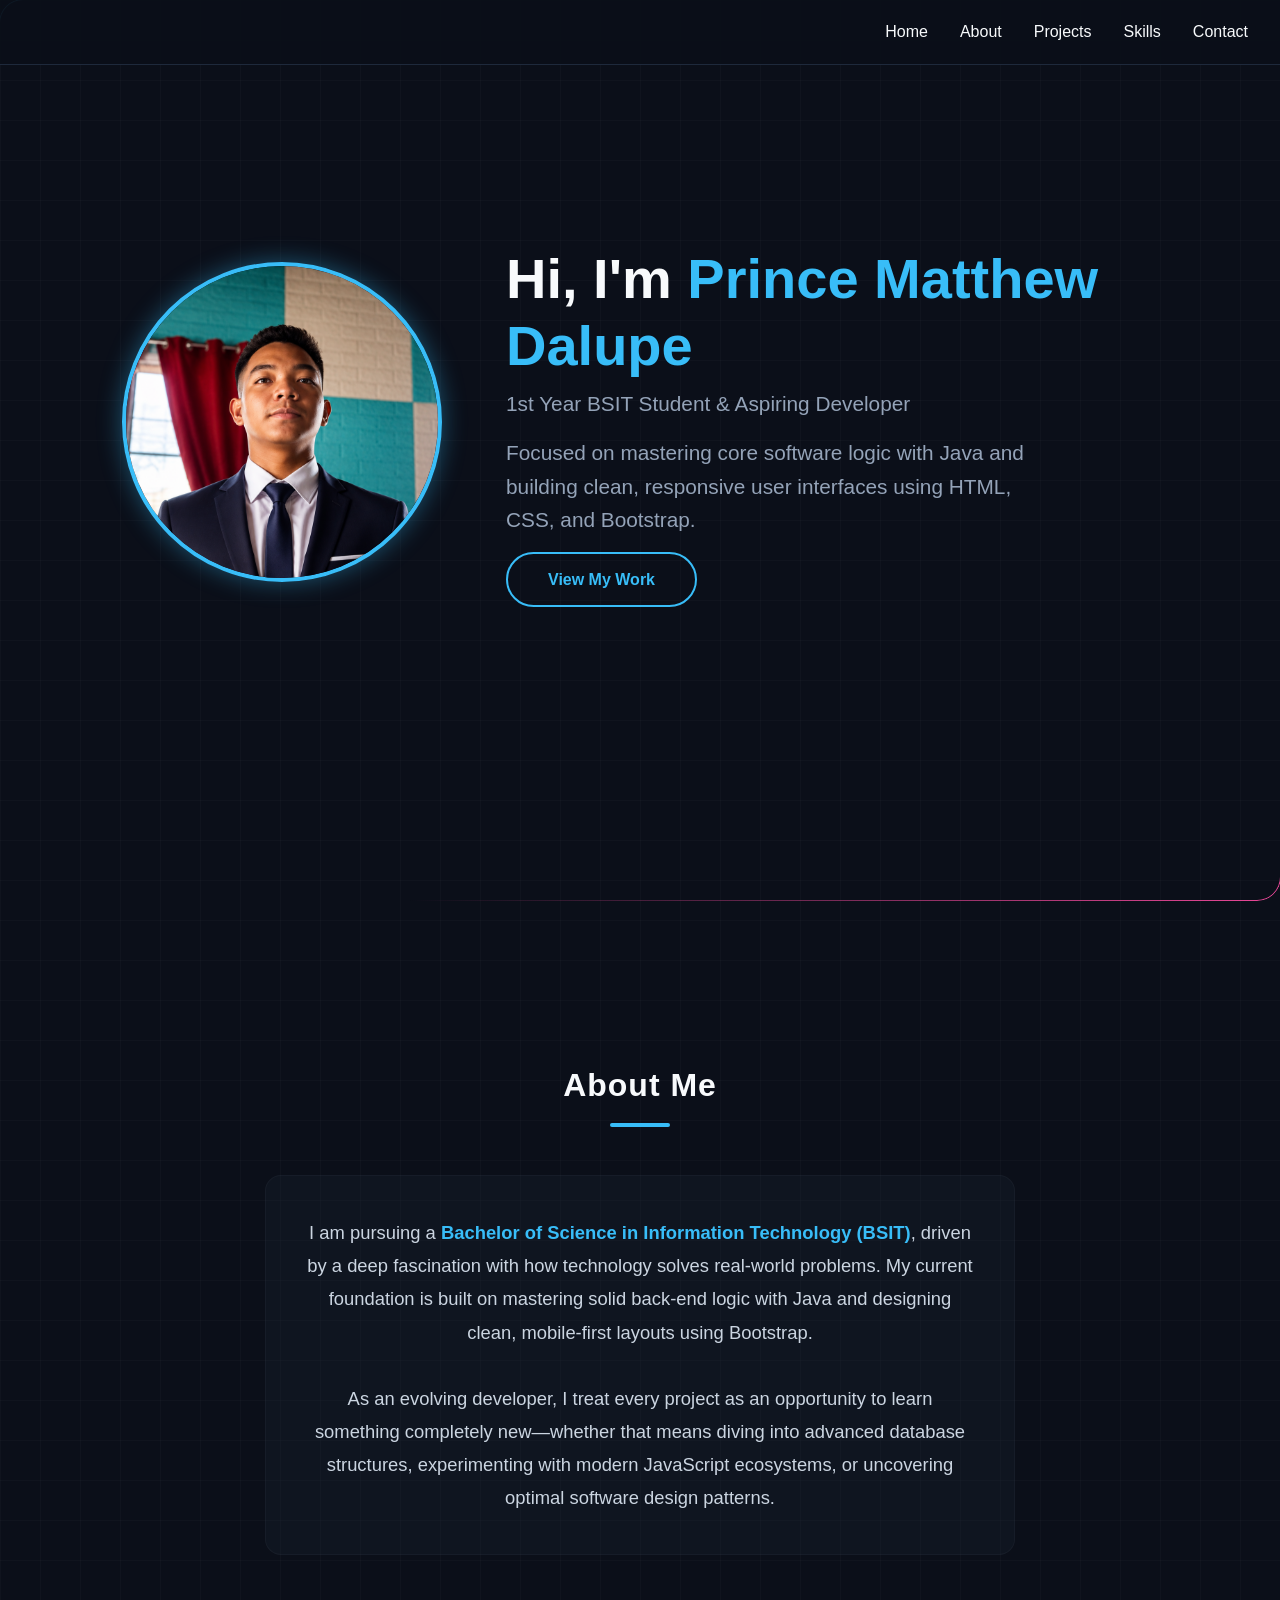
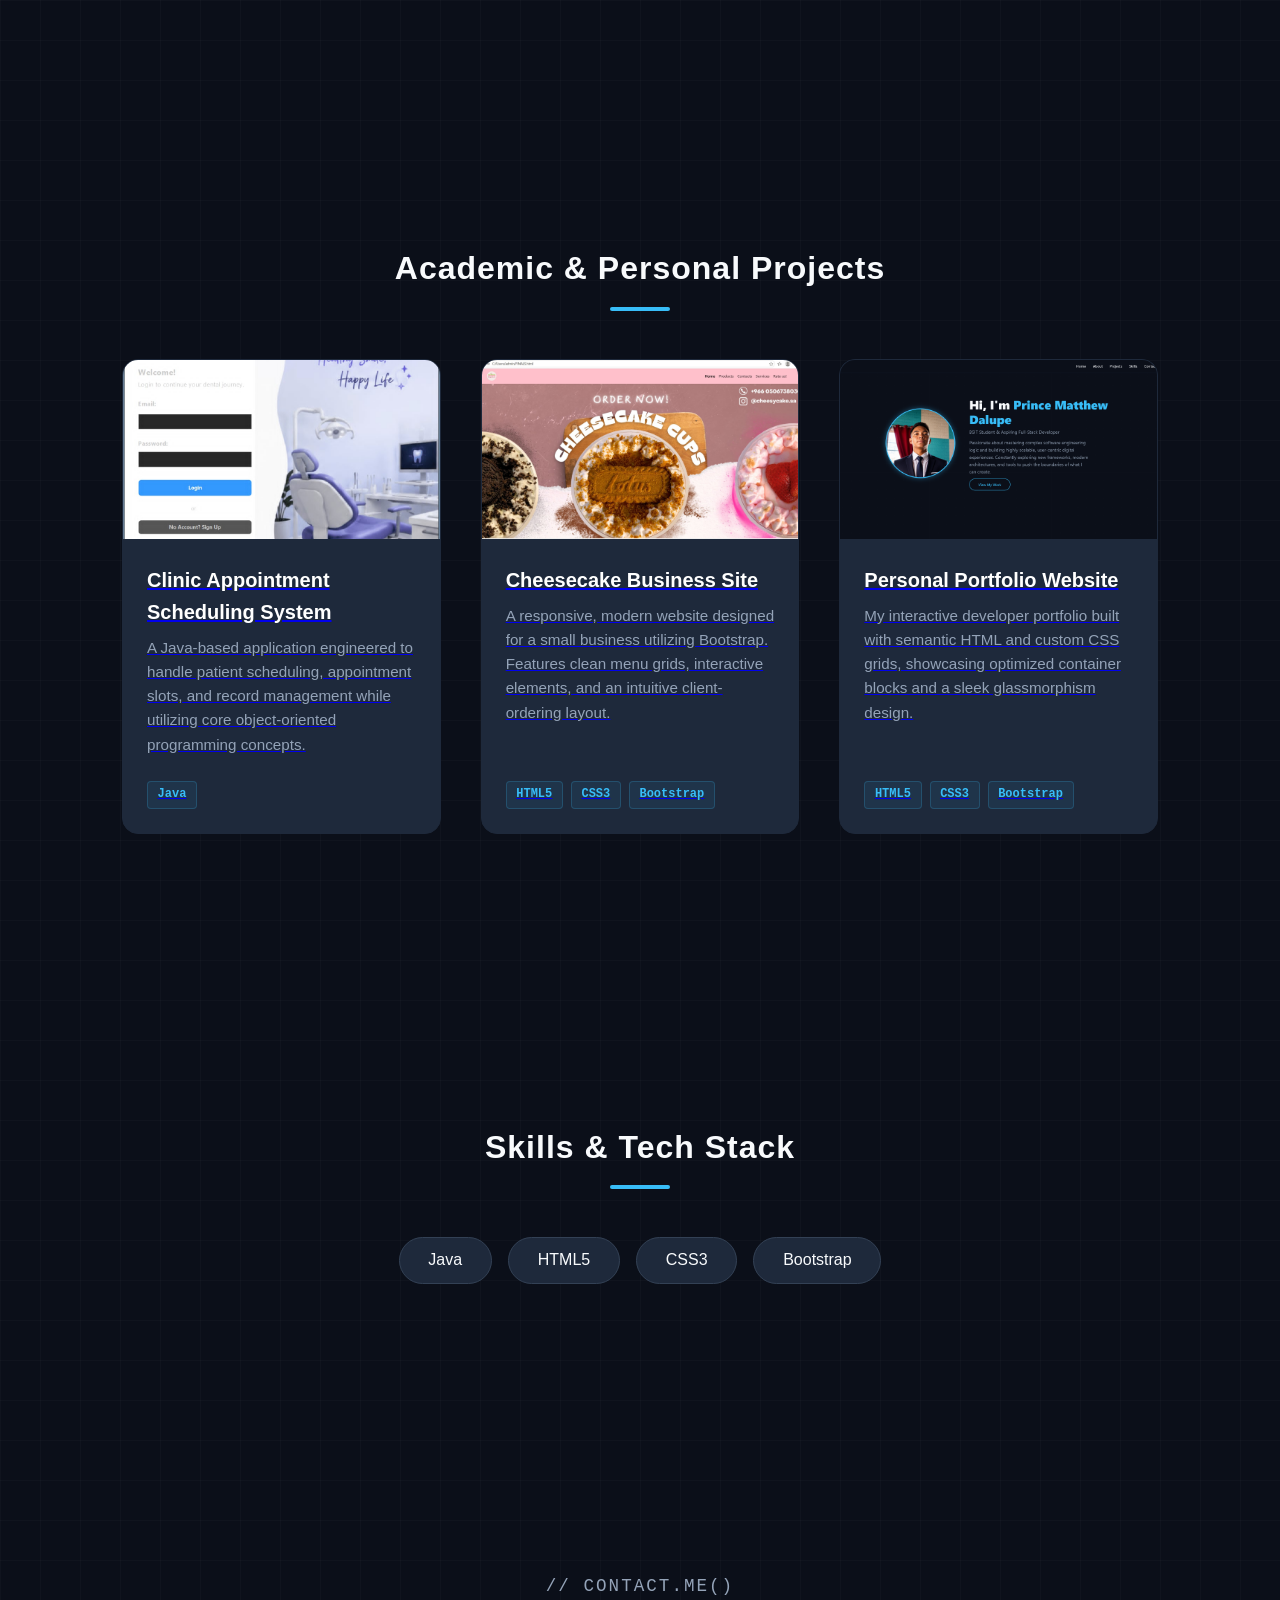
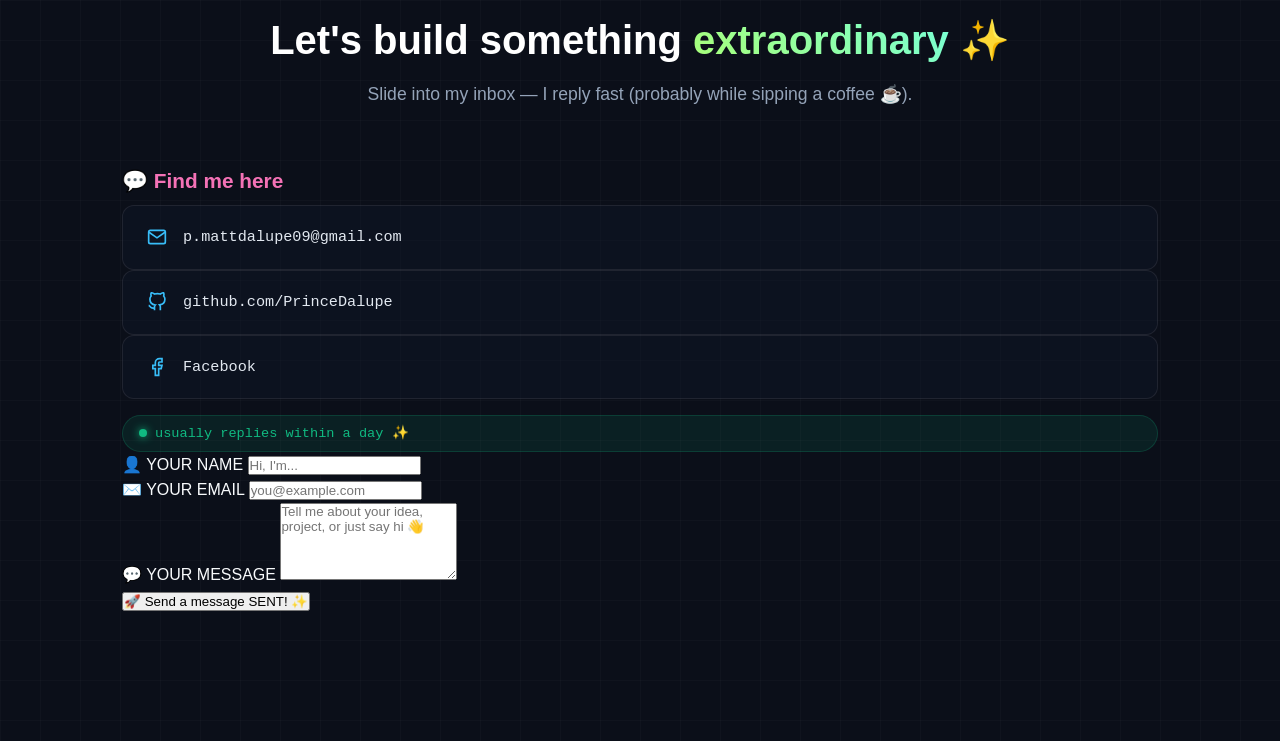
==== index.html @ 5914b25f "Rename MyPortfolio.html to index.html" ====
<!DOCTYPE html>
<html lang="en">
    <head>
        <meta charset="UTF-8">
        <meta name="viewport" content="width=device-width, initial-scale=1.0">
        <title>Prince Matthew Dalupe | BSIT Portfolio</title>
        <link rel="stylesheet" href="style.css">
    </head>
    <body>

        <nav>
            <div class="logo"></div>
            <ul>
                <li><a href="#hero">Home</a></li>
                <li><a href="#about">About</a></li>
                <li><a href="#projects">Projects</a></li>
                <li><a href="#skills">Skills</a></li>
                <li><a href="#contact">Contact</a></li>
            </ul>
        </nav>

        <section id="hero">
            <div class="hero-container">
                <div class="profile-pic-container">
                    <img src="proPic.png" alt="Prince Matthew Dalupe" class="profile-pic">
                </div>
                
                <div class="hero-text">
                    <h1>Hi, I'm <span>Prince Matthew Dalupe</span></h1>
                    <p>1st Year BSIT Student & Aspiring Developer</p>
                    <p class="hero-description">
                        Focused on mastering core software logic with Java and building clean, responsive user interfaces using HTML, CSS, and Bootstrap.
                    </p>
                    <a href="#projects" class="btn">View My Work</a>
                </div>
            </div>
        </section>

        <section id="about">
            <h2 class="section-title">About Me</h2>
            <div class="about-content">
                <p>
                    I am pursuing a <strong>Bachelor of Science in Information Technology (BSIT)</strong>, driven by a deep fascination with how technology solves real-world problems. My current foundation is built on mastering solid back-end logic with Java and designing clean, mobile-first layouts using Bootstrap.
                </p>
                <br>
                <p>
                    As an evolving developer, I treat every project as an opportunity to learn something completely new—whether that means diving into advanced database structures, experimenting with modern JavaScript ecosystems, or uncovering optimal software design patterns.
                </p>
            </div>
        </section>

        <section id="projects">
            <h2 class="section-title">Academic & Personal Projects</h2>
            <div class="grid">
                
                <a href="https://github.com/dalupeprincematthew/academic-projects/tree/Appointment-Scheduling-System-1" target="_blank" class="project-card-link">
                    <div class="card">
                        <div class="card-img-container">
                            <img src="appointment.jpg" alt="Clinic Appointment System" class="card-project-img">
                        </div>
                        <div class="card-content">
                            <h3>Clinic Appointment Scheduling System</h3>
                            <p>A Java-based application engineered to handle patient scheduling, appointment slots, and record management while utilizing core object-oriented programming concepts.</p>
                            <div class="card-tech-tags">
                                <span class="tech-mini-tag">Java</span>
                            </div>
                        </div>
                    </div>
                </a>

                <a href="https://github.com/PrinceDalupe/Cheesecake-Business-Site" target="_blank" class="project-card-link">
                    <div class="card">
                        <div class="card-img-container">
                            <img src="cheesecake.jpg" alt="Cheesecake Business Website" class="card-project-img">
                        </div>
                        <div class="card-content">
                            <h3>Cheesecake Business Site</h3>
                            <p>A responsive, modern website designed for a small business utilizing Bootstrap. Features clean menu grids, interactive elements, and an intuitive client-ordering layout.</p>
                            <div class="card-tech-tags">
                                <span class="tech-mini-tag">HTML5</span>
                                <span class="tech-mini-tag">CSS3</span>
                                <span class="tech-mini-tag">Bootstrap</span>
                            </div>
                        </div>
                    </div>
                </a>

                <a href="https://github.com/PrinceDalupe/personal-portfolio" target="_blank" class="project-card-link">
                    <div class="card">
                        <div class="card-img-container">
                            <img src="portfolio.png" alt="Portfolio Website" class="card-project-img">
                        </div>
                        <div class="card-content">
                            <h3>Personal Portfolio Website</h3>
                            <p>My interactive developer portfolio built with semantic HTML and custom CSS grids, showcasing optimized container blocks and a sleek glassmorphism design.</p>
                            <div class="card-tech-tags">
                                <span class="tech-mini-tag">HTML5</span>
                                <span class="tech-mini-tag">CSS3</span>
                                <span class="tech-mini-tag">Bootstrap</span>
                            </div>
                        </div>
                    </div>
                </a>

            </div>
        </section>

        <section id="skills">
            <h2 class="section-title">Skills & Tech Stack</h2>
            <div class="skills-list">
                <span class="skill-tag">Java</span>
                <span class="skill-tag">HTML5</span>
                <span class="skill-tag">CSS3</span>
                <span class="skill-tag">Bootstrap</span>
            </div>
        </section>

        <section id="contact">
            <div class="contact-header">
                <p class="section-subtitle">// CONTACT.ME()</p>
                <h2>Let's build something <span class="gradient-text">extraordinary</span> ✨</h2>
                <p>Slide into my inbox — I reply fast (probably while sipping a coffee ☕).</p>
            </div>

            <div class="contact-card">
                
                <div class="contact-info">
                    <h3>💬 Find me here</h3>
                    
                    <a href="mailto:p.mattdalupe09@gmail.com" class="info-box-link">
                        <div class="info-box">
                            <svg class="icon-svg" viewBox="0 0 24 24" fill="none" stroke="currentColor" stroke-width="2"><path d="M4 4h16c1.1 0 2 .9 2 2v12c0 1.1-.9 2-2 2H4c-1.1 0-2-.9-2-2V6c0-1.1.9-2 2-2z"></path><polyline points="22,6 12,13 2,6"></polyline></svg>
                            <span class="text">p.mattdalupe09@gmail.com</span>
                        </div>
                    </a>
                    
                    <a href="https://github.com/PrinceDalupe" target="_blank" class="info-box-link">
                        <div class="info-box">
                            <svg class="icon-svg" viewBox="0 0 24 24" fill="none" stroke="currentColor" stroke-width="2"><path d="M9 19c-5 1.5-5-2.5-7-3m14 6v-3.87a3.37 3.37 0 0 0-.94-2.61c3.14-.35 6.44-1.54 6.44-7A5.44 5.44 0 0 0 20 4.77 5.07 5.07 0 0 0 19.91 1S18.73.65 16 2.48a13.38 13.38 0 0 0-7 0C6.27.65 5.09 1 5.09 1A5.07 5.07 0 0 0 5 4.77a5.44 5.44 0 0 0-1.5 3.78c0 5.42 3.3 6.61 6.44 7A3.37 3.37 0 0 0 9 18.13V22"></path></svg>
                            <span class="text">github.com/PrinceDalupe</span>
                        </div>
                    </a>
                    
                    <a href="https://facebook.com/" target="_blank" class="info-box-link">
                        <div class="info-box">
                            <svg class="icon-svg" viewBox="0 0 24 24" fill="none" stroke="currentColor" stroke-width="2"><path d="M18 2h-3a5 5 0 0 0-5 5v3H7v4h3v8h4v-8h3l1-4h-4V7a1 1 0 0 1 1-1h3z"></path></svg>
                            <span class="text">Facebook</span>
                        </div>
                    </a>
                    
                    <div class="status-badge">
                        <span class="status-dot"></span>
                        usually replies within a day ✨
                    </div>
                </div>

                <form id="contactForm" class="contact-form" action="mailto:p.mattdalupe09@gmail.com" method="GET" enctype="text/plain">
                    <div class="form-row">
                        <div class="form-group">
                            <label>👤 YOUR NAME</label>
                            <input type="text" name="subject" placeholder="Hi, I'm..." required>
                        </div>
                        <div class="form-group">
                            <label>✉️ YOUR EMAIL</label>
                            <input type="email" placeholder="you@example.com" required>
                        </div>
                    </div>
                    
                    <div class="form-group">
                        <label>💬 YOUR MESSAGE</label>
                        <textarea rows="5" name="body" placeholder="Tell me about your idea, project, or just say hi 👋" required></textarea>
                    </div>
                    
                    <div class="form-submit-container">
                        <button type="submit" class="submit-btn">
                            <span class="default-txt">🚀 Send a message</span>
                            <span class="success-txt">SENT! ✨</span>
                        </button>
                    </div>
                </form>

            </div>
        </section>

    </body>
</html>
---- style.css ----
* {
    margin: 0;
    padding: 0;
    box-sizing: border-box;
    font-family: 'Segoe UI', Tahoma, Geneva, Verdana, sans-serif;
    scroll-behavior: smooth;
}

:root {
    --bg-color: #0b0f19;       
    --text-color: #f8fafc;     
    --primary-color: #38bdf8;  
    --card-bg: #1e293b;        
    --muted-text: #94a3b8;     
    --neon-cyan: #38bdf8;
    --neon-pink: #ec4899;
}

body {
    background-color: var(--bg-color);
    color: var(--text-color);
    line-height: 1.6;
    background-image: linear-gradient(rgba(255, 255, 255, 0.02) 1px, transparent 1px),
                      linear-gradient(90deg, rgba(255, 255, 255, 0.02) 1px, transparent 1px);
    background-size: 40px 40px;
}

nav {
    position: fixed;
    top: 0;
    width: 100%;
    background: rgba(11, 15, 25, 0.95);
    padding: 1.2rem 2rem;
    display: flex;
    justify-content: space-between;
    align-items: center;
    border-bottom: 1px solid #1e293b;
    z-index: 1000;
}

nav .logo {
    font-weight: 700;
    font-size: 1.3rem;
    color: var(--primary-color);
    letter-spacing: 1px;
}

nav ul {
    display: flex;
    list-style: none;
}

nav ul li {
    margin-left: 2rem;
}

nav ul li a {
    text-decoration: none;
    color: var(--text-color);
    font-weight: 500;
    transition: color 0.3s;
}

nav ul li a:hover {
    color: var(--primary-color);
}

section {
    padding: 10rem 2rem 8rem 2rem; 
    max-width: 1100px;
    margin: 0 auto;
    min-height: auto;
}

.section-title {
    text-align: center;
    margin-bottom: 3rem;
    font-size: 2rem;
    letter-spacing: 1px;
}

.section-title::after {
    content: '';
    display: block;
    width: 60px;
    height: 4px;
    background: var(--primary-color);
    margin: 12px auto 0 auto;
    border-radius: 2px;
}

#hero {
    display: flex;
    justify-content: center;
    align-items: center;
    min-height: 100vh;
    padding-top: 80px;
}

.hero-container {
    display: flex;
    align-items: center;
    justify-content: center;
    gap: 4rem;
    max-width: 1100px;
    width: 100%;
}

.profile-pic-container {
    flex-shrink: 0;
}

.profile-pic {
    width: 320px;
    height: 320px;
    object-fit: cover;
    border-radius: 50%;
    border: 4px solid var(--primary-color);
    box-shadow: 0 0 25px rgba(56, 189, 248, 0.4);
}

.hero-text {
    flex-grow: 1;
    text-align: left;
}

#hero h1 {
    font-size: 3.5rem;
    margin-bottom: 0.5rem;
    font-weight: 800;
    line-height: 1.2;
}

#hero h1 span {
    color: var(--primary-color);
}

#hero p {
    font-size: 1.3rem;
    color: var(--muted-text);
    margin-bottom: 1rem;
}

.hero-description {
    font-size: 1.05rem;
    color: #cbd5e1;
    margin-bottom: 2.5rem;
    max-width: 550px;
}

.btn {
    display: inline-block;
    background: transparent;
    color: var(--primary-color);
    border: 2px solid var(--primary-color);
    padding: 0.8rem 2.5rem;
    text-decoration: none;
    border-radius: 30px;
    font-weight: 600;
    transition: all 0.3s ease;
}

.btn:hover {
    background: var(--primary-color);
    color: #0b0f19;
    box-shadow: 0 0 15px rgba(56, 189, 248, 0.4);
}

.about-content {
    max-width: 750px; 
    margin: 0 auto;
    text-align: center;
    font-size: 1.15rem;
    color: #cbd5e1;
    line-height: 1.8;
    background: rgba(30, 41, 59, 0.25);
    padding: 2.5rem;
    border-radius: 16px;
    border: 1px solid rgba(255, 255, 255, 0.03);
}

.about-content strong {
    color: var(--primary-color);
    font-weight: 600;
}

.grid {
    display: grid;
    grid-template-columns: repeat(auto-fit, minmax(300px, 1fr));
    gap: 2.5rem;
    align-items: stretch; 
}

.card {
    background: var(--card-bg);
    border-radius: 16px;
    overflow: hidden;
    border: 1px solid #1e293b;
    display: flex;
    flex-direction: column; 
    height: 100%;
    transition: transform 0.3s, border-color 0.3s, box-shadow 0.3s;
}

.card:hover {
    transform: translateY(-8px);
    border-color: var(--primary-color);
    box-shadow: 0 12px 30px rgba(56, 189, 248, 0.1);
}

.card-img-container {
    height: 180px;
    width: 100%;
    overflow: hidden;
    background: #151f32;
    border-bottom: 1px solid #1e293b;
    position: relative;
}

.card-project-img {
    width: 100%;
    height: 100%;
    object-fit: cover; 
    transition: transform 0.5s ease;
}

.card:hover .card-project-img {
    transform: scale(1.05);
}

.card-content {
    padding: 1.5rem;
    display: flex;
    flex-direction: column;
    flex-grow: 1; 
}

.card-content h3 {
    margin-bottom: 0.5rem;
    font-size: 1.25rem;
    color: #ffffff;
}

.card-content p {
    color: var(--muted-text);
    font-size: 0.95rem;
    line-height: 1.6;
    margin-bottom: 1.5rem; 
}

.card-tech-tags {
    margin-top: auto; 
    display: flex;
    flex-wrap: wrap;
    gap: 0.5rem;
}

.tech-mini-tag {
    background: rgba(56, 189, 248, 0.08);
    border: 1px solid rgba(56, 189, 248, 0.2);
    color: var(--primary-color);
    padding: 0.2rem 0.6rem;
    font-size: 0.75rem;
    font-weight: 600;
    border-radius: 4px;
    font-family: monospace;
}

.skills-list {
    display: flex;
    flex-wrap: wrap;
    justify-content: center;
    gap: 1rem;
    max-width: 800px;
    margin: 0 auto;
}

.skill-tag {
    background: #1e293b;
    color: var(--text-color);
    border: 1px solid #334155;
    padding: 0.6rem 1.8rem;
    border-radius: 50px;
    font-weight: 500;
    transition: all 0.3s;
}

.skill-tag:hover {
    border-color: var(--primary-color);
    color: var(--primary-color);
}

#contact {
    padding-bottom: 8rem;
}

.contact-header {
    text-align: center;
    margin-bottom: 3.5rem;
}

.contact-header h2 {
    font-size: 2.5rem;
    font-weight: 800;
    color: #ffffff;
    margin-bottom: 0.5rem;
}

.contact-header p {
    color: var(--muted-text);
    font-size: 1.1rem;
}

.gradient-text {
    background: linear-gradient(45deg, #a8ff78, #78ffd6);
    -webkit-background-clip: text;
    -webkit-text-fill-color: transparent;
}

.section-subtitle {
    font-family: monospace;
    color: #38bdf8;
    font-size: 0.85rem;
    letter-spacing: 2px;
    margin-bottom: 0.5rem;
}

.contact-card.single-panel {
    grid-template-columns: 1fr;
    background: rgba(15, 23, 42, 0.45);
    backdrop-filter: blur(12px);
    border-radius: 24px;
    padding: 3rem;
    gap: 3.5rem;
    max-width: 850px;
    margin: 0 auto;
    position: relative;
    border: 1px solid rgba(255, 255, 255, 0.08);
    box-shadow: inset 0 0 12px rgba(56, 189, 248, 0.05),
                0 20px 40px rgba(0, 0, 0, 0.3);
}

.contact-card::before {
    content: '';
    position: absolute;
    top: -1px; left: -1px; right: -1px; bottom: -1px;
    border-radius: 24px;
    padding: 1px;
    background: linear-gradient(135deg, var(--neon-cyan), transparent 40%, transparent 60%, var(--neon-pink));
    -webkit-mask: linear-gradient(#fff 0 0) content-box, linear-gradient(#fff 0 0);
    -webkit-mask-composite: xor;
    mask-composite: exclude;
    pointer-events: none;
}

.contact-info.full-width {
    width: 100%;
    display: flex;
    flex-direction: column;
    justify-content: flex-start;
    gap: 1.2rem;
}

.contact-info h3 {
    font-size: 1.3rem;
    font-weight: 700;
    color: #f472b6; 
    margin-bottom: 0.5rem;
}

.info-box-link {
    text-decoration: none;
    color: inherit;
    display: block;
    width: 100%;
}

.info-box-link .info-box {
    width: 100%;
    justify-content: flex-start;
    padding: 1.2rem 1.5rem;
    border: 1px solid rgba(255, 255, 255, 0.08);
    background: rgba(15, 23, 42, 0.4);
    border-radius: 12px;
    display: flex;
    align-items: center;
    gap: 1rem;
    transition: all 0.3s cubic-bezier(0.4, 0, 0.2, 1);
}

.info-box-link:hover .info-box {
    background: rgba(56, 189, 248, 0.06);
    border-color: rgba(56, 189, 248, 0.3);
    transform: translateX(4px);
}

.icon-svg {
    width: 20px;
    height: 20px;
    color: #38bdf8;
    flex-shrink: 0;
    transition: color 0.3s;
}

.info-box-link:hover .icon-svg {
    color: #f472b6;
}

.info-box .text {
    font-size: 0.95rem;
    color: #e2e8f0;
    font-family: monospace; 
}

.status-badge {
    align-self: flex-start;
    background: rgba(16, 185, 129, 0.1);
    border: 1px solid rgba(16, 185, 129, 0.2);
    color: #10b981;
    padding: 0.4rem 1rem;
    border-radius: 20px;
    font-size: 0.85rem;
    display: flex;
    align-items: center;
    gap: 0.5rem;
    margin-top: 1rem;
    font-family: monospace;
}

.status-dot {
    width: 8px;
    height: 8px;
    background-color: #10b981;
    border-radius: 50%;
    display: inline-block;
    box-shadow: 0 0 8px #10b981;
}

@media (max-width: 900px) {
    section {
        padding: 6rem 1.5rem 4rem 1.5rem; 
    }

    .hero-container {
        flex-direction: column;   
        text-align: center;
        gap: 2rem;
    }
    
    .profile-pic { width: 240px; height: 240px; }
    .hero-text { text-align: center; }
    #hero h1 { font-size: 2.5rem; }
    .hero-description { margin: 0 auto 2.5rem auto; }
    nav ul { display: none; }
    
    .contact-card.single-panel {
        padding: 2rem;
        gap: 2.5rem;
    }
}
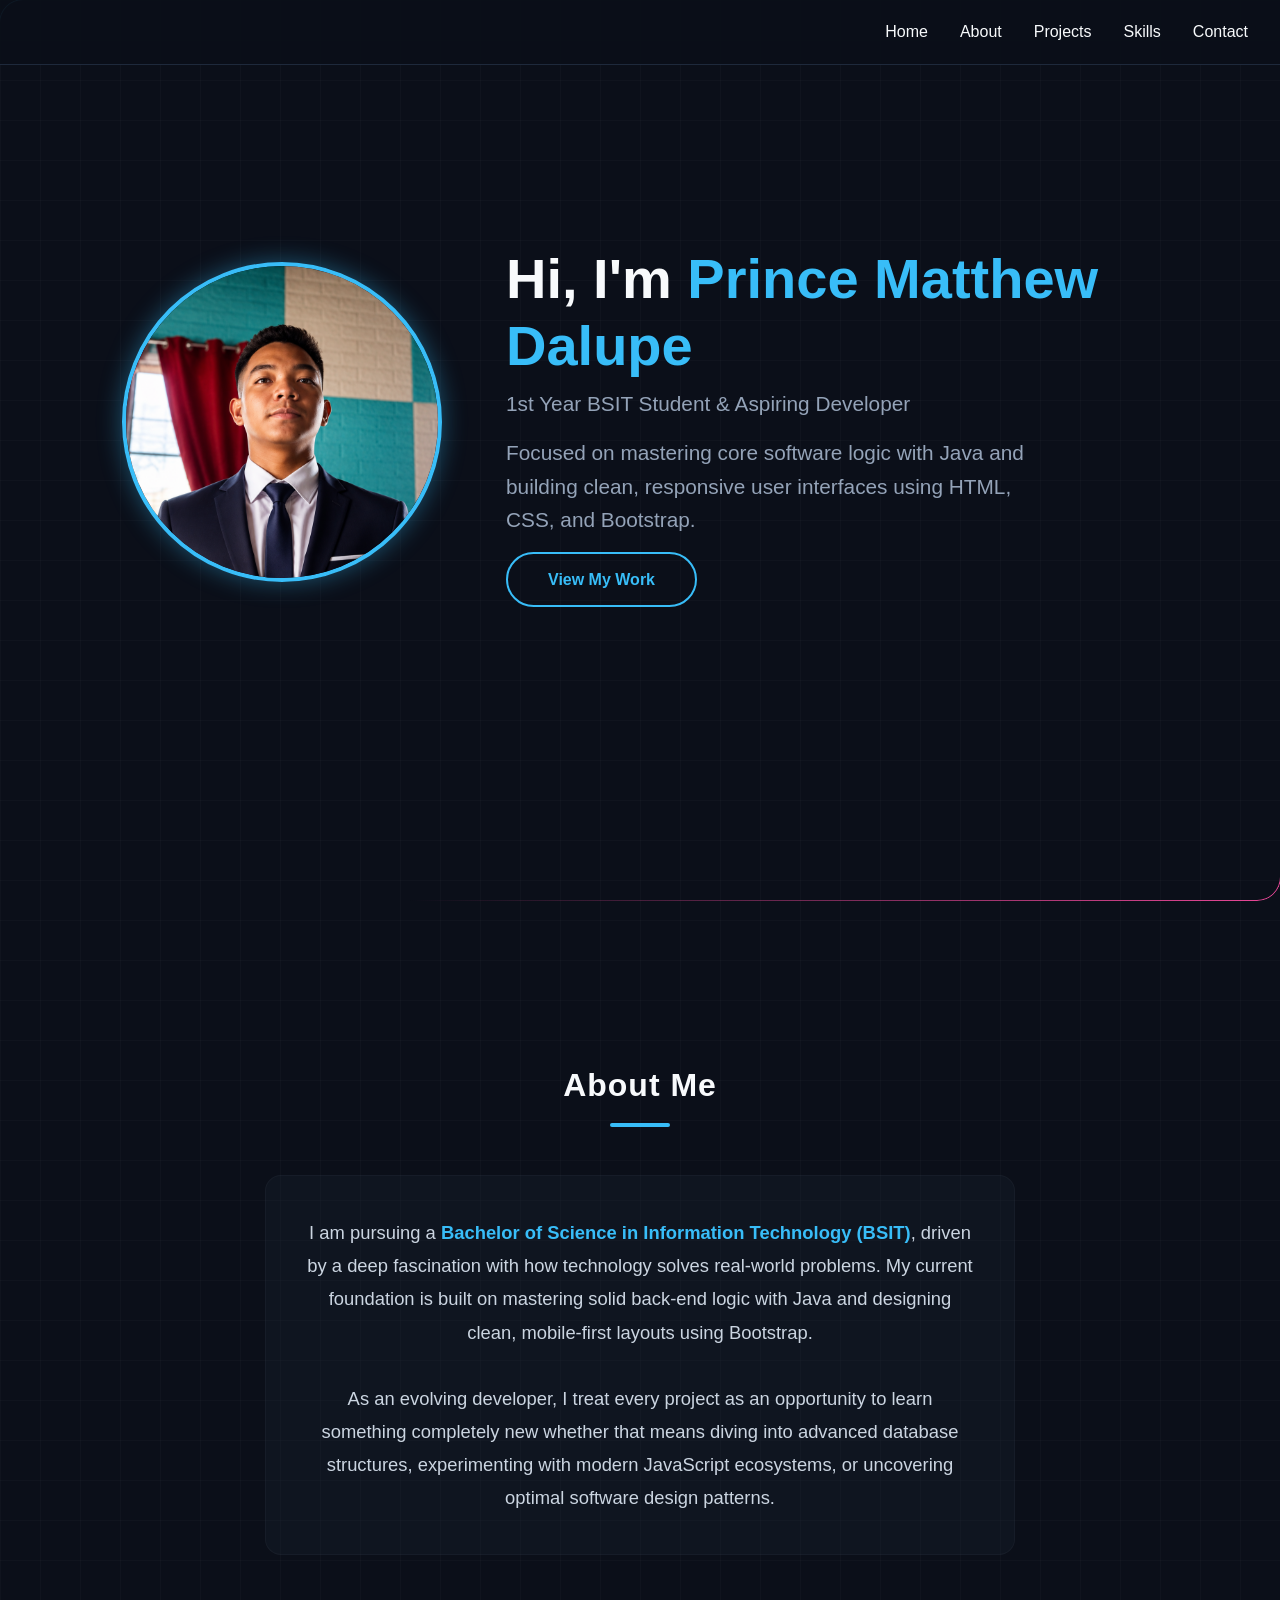
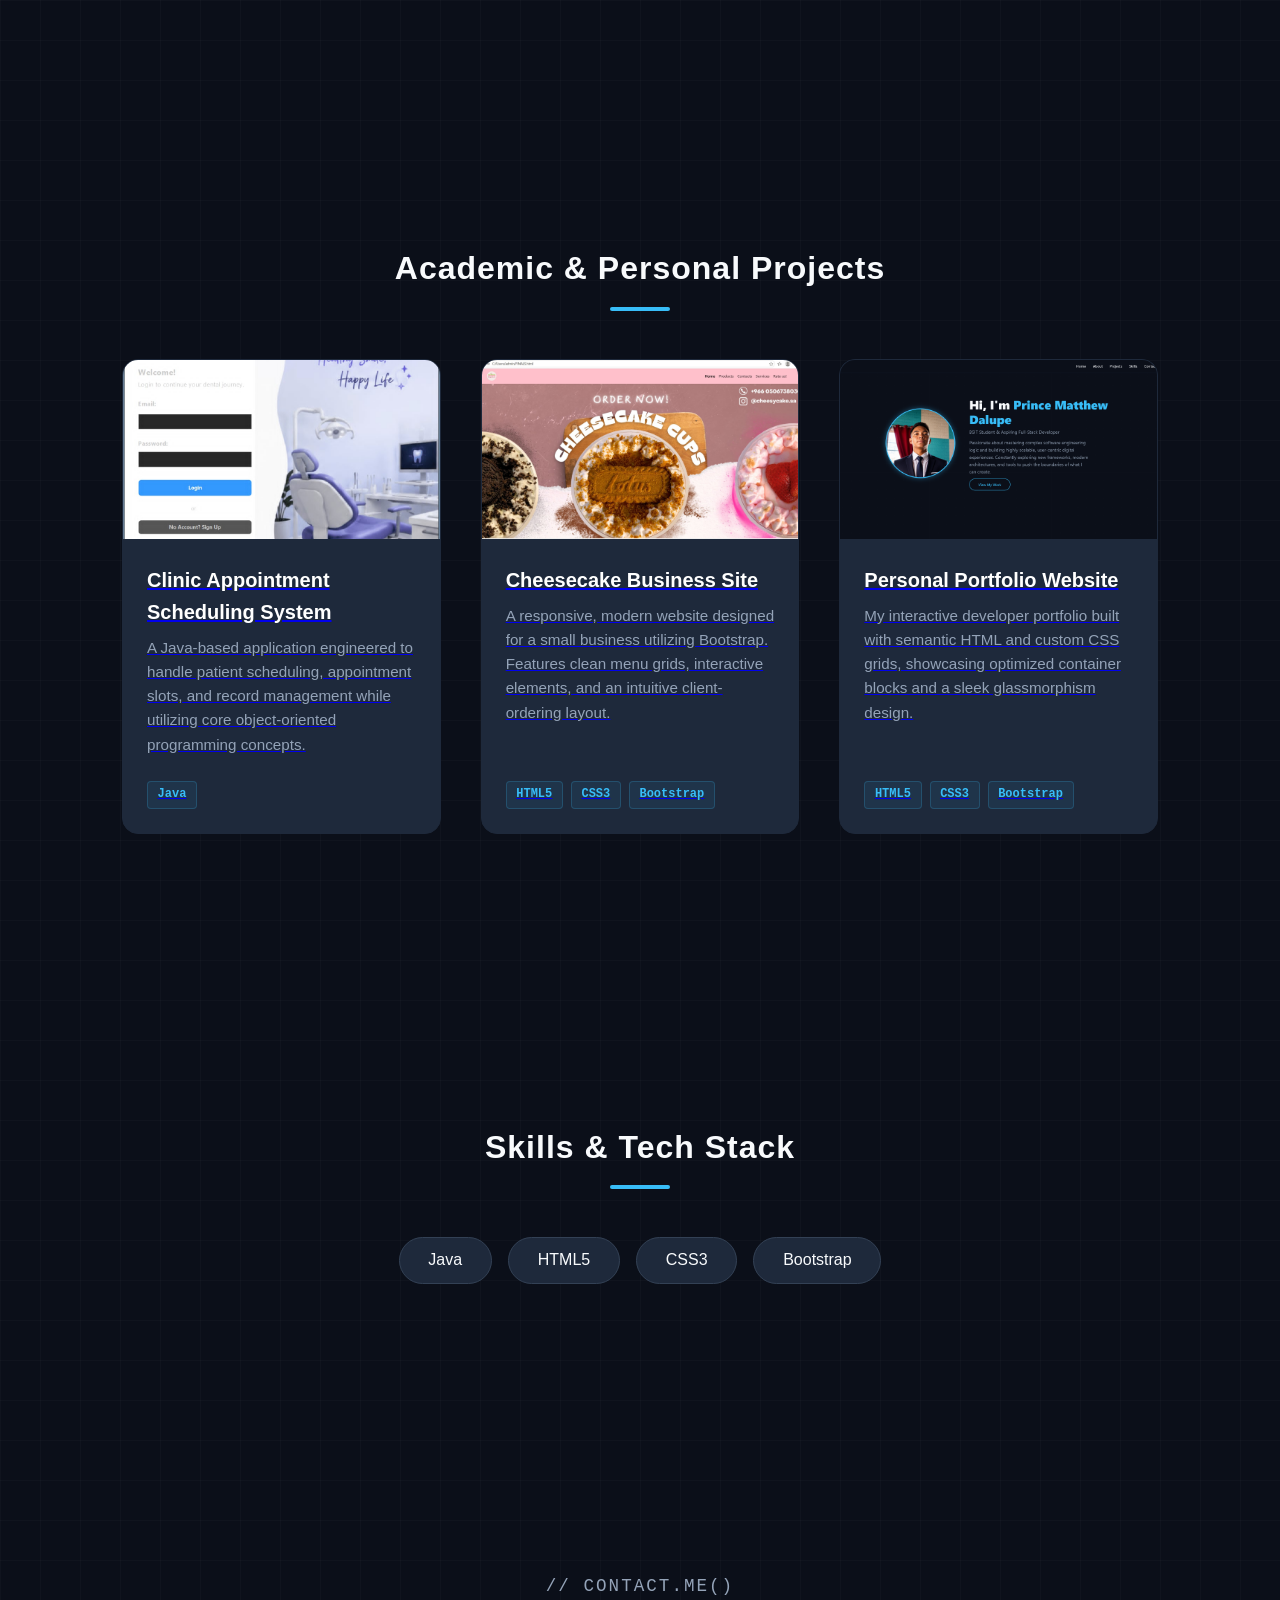
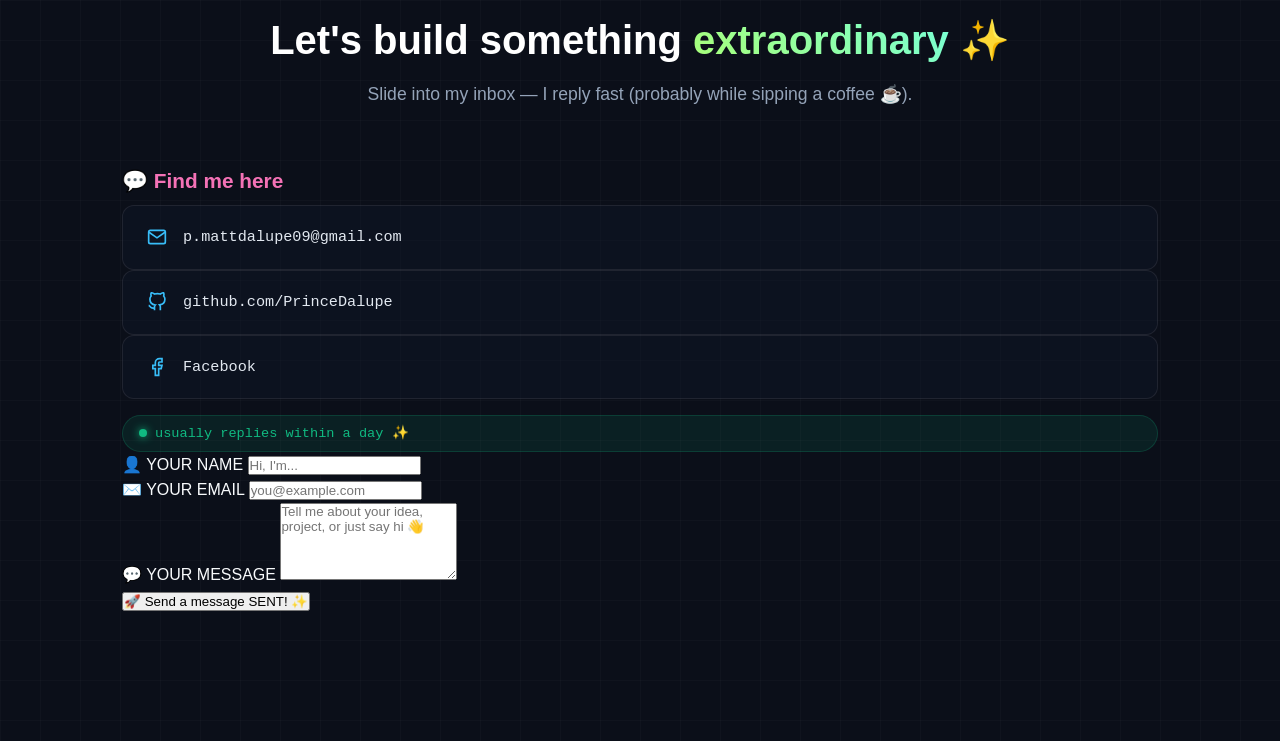
==== commit 4d00c98a: "Update index.html" ====
--- a/index.html
+++ b/index.html
@@ -44,7 +44,7 @@
                 </p>
                 <br>
                 <p>
-                    As an evolving developer, I treat every project as an opportunity to learn something completely new—whether that means diving into advanced database structures, experimenting with modern JavaScript ecosystems, or uncovering optimal software design patterns.
+                    As an evolving developer, I treat every project as an opportunity to learn something completely new whether that means diving into advanced database structures, experimenting with modern JavaScript ecosystems, or uncovering optimal software design patterns.
                 </p>
             </div>
         </section>
@@ -85,7 +85,7 @@
                     </div>
                 </a>
 
-                <a href="https://github.com/PrinceDalupe/personal-portfolio" target="_blank" class="project-card-link">
+                <a href="https://github.com/dalupeprincematthew/academic-projects/tree/WebsitePorfolio" target="_blank" class="project-card-link">
                     <div class="card">
                         <div class="card-img-container">
                             <img src="portfolio.png" alt="Portfolio Website" class="card-project-img">
@@ -134,14 +134,14 @@
                         </div>
                     </a>
                     
-                    <a href="https://github.com/PrinceDalupe" target="_blank" class="info-box-link">
+                    <a href="https://github.com/dalupeprincematthew" target="_blank" class="info-box-link">
                         <div class="info-box">
                             <svg class="icon-svg" viewBox="0 0 24 24" fill="none" stroke="currentColor" stroke-width="2"><path d="M9 19c-5 1.5-5-2.5-7-3m14 6v-3.87a3.37 3.37 0 0 0-.94-2.61c3.14-.35 6.44-1.54 6.44-7A5.44 5.44 0 0 0 20 4.77 5.07 5.07 0 0 0 19.91 1S18.73.65 16 2.48a13.38 13.38 0 0 0-7 0C6.27.65 5.09 1 5.09 1A5.07 5.07 0 0 0 5 4.77a5.44 5.44 0 0 0-1.5 3.78c0 5.42 3.3 6.61 6.44 7A3.37 3.37 0 0 0 9 18.13V22"></path></svg>
                             <span class="text">github.com/PrinceDalupe</span>
                         </div>
                     </a>
                     
-                    <a href="https://facebook.com/" target="_blank" class="info-box-link">
+                    <a href="https://www.facebook.com/matthew.dalupe2" target="_blank" class="info-box-link">
                         <div class="info-box">
                             <svg class="icon-svg" viewBox="0 0 24 24" fill="none" stroke="currentColor" stroke-width="2"><path d="M18 2h-3a5 5 0 0 0-5 5v3H7v4h3v8h4v-8h3l1-4h-4V7a1 1 0 0 1 1-1h3z"></path></svg>
                             <span class="text">Facebook</span>
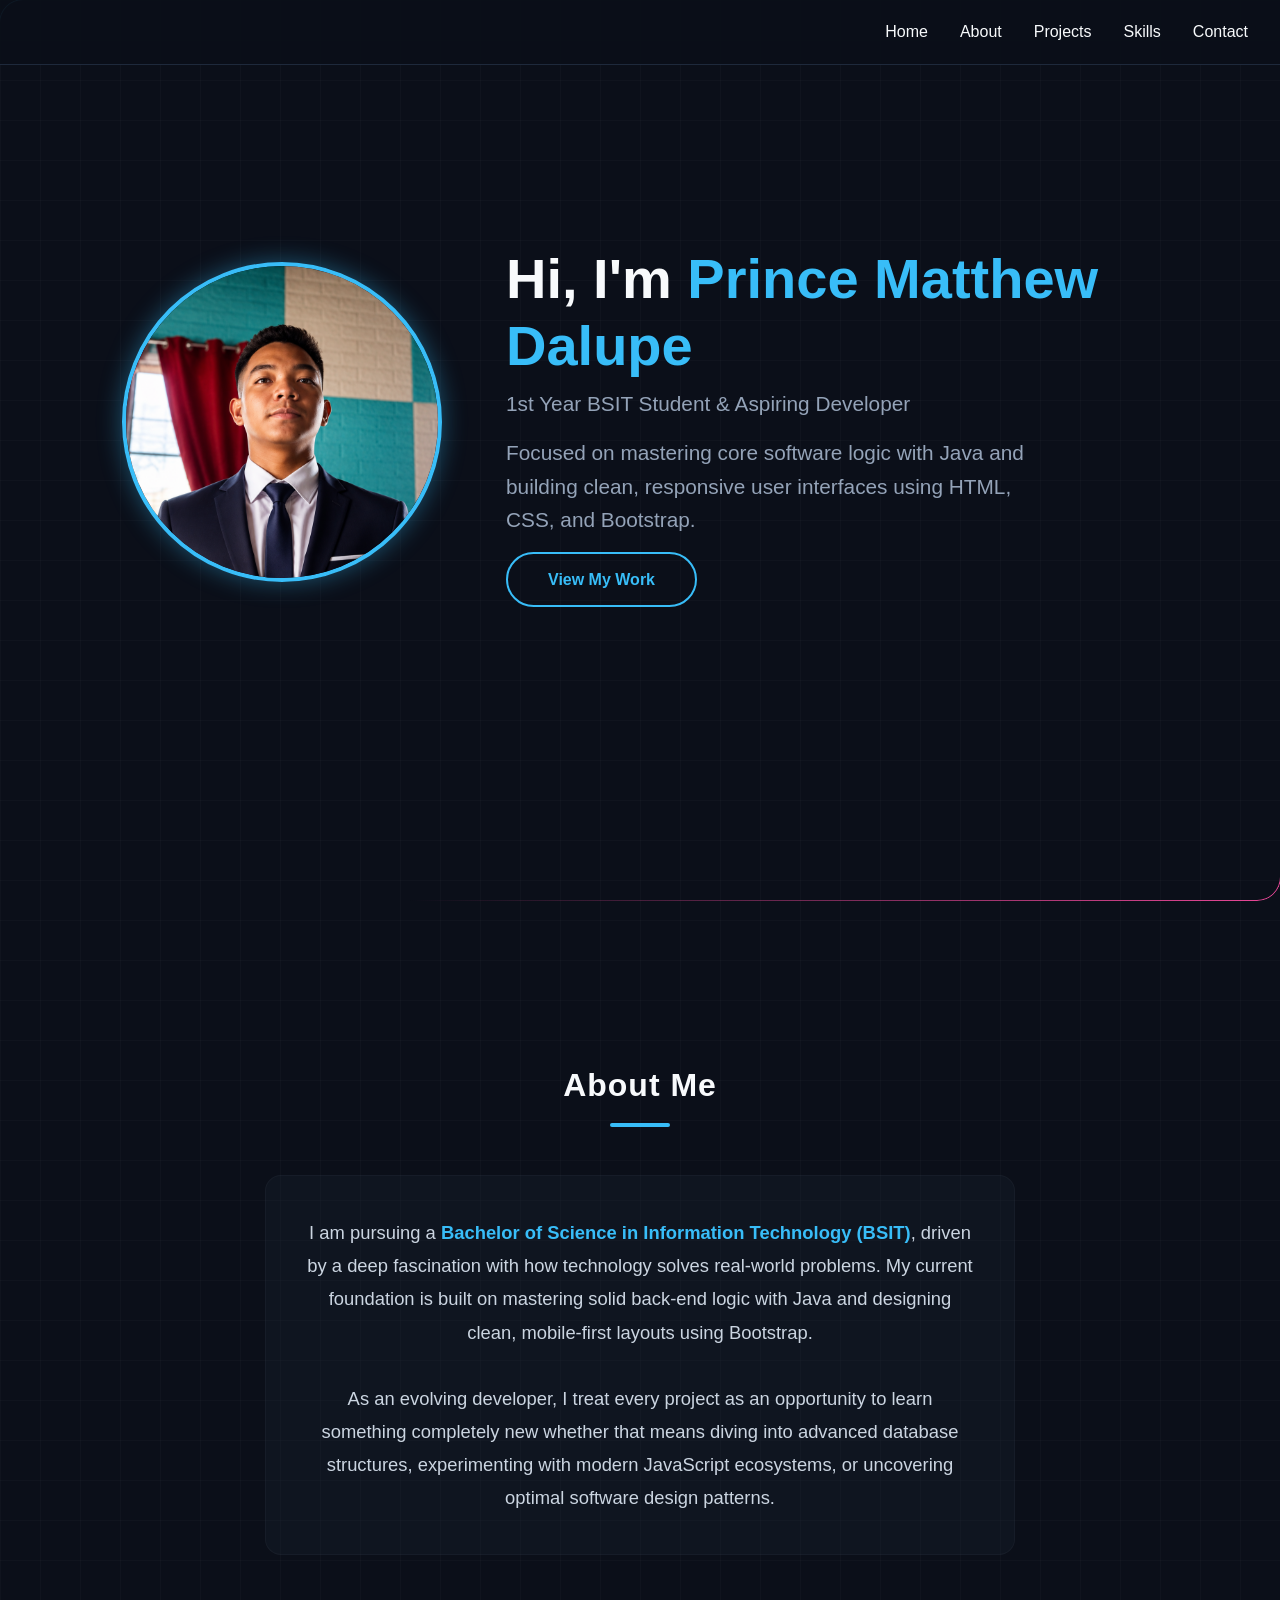
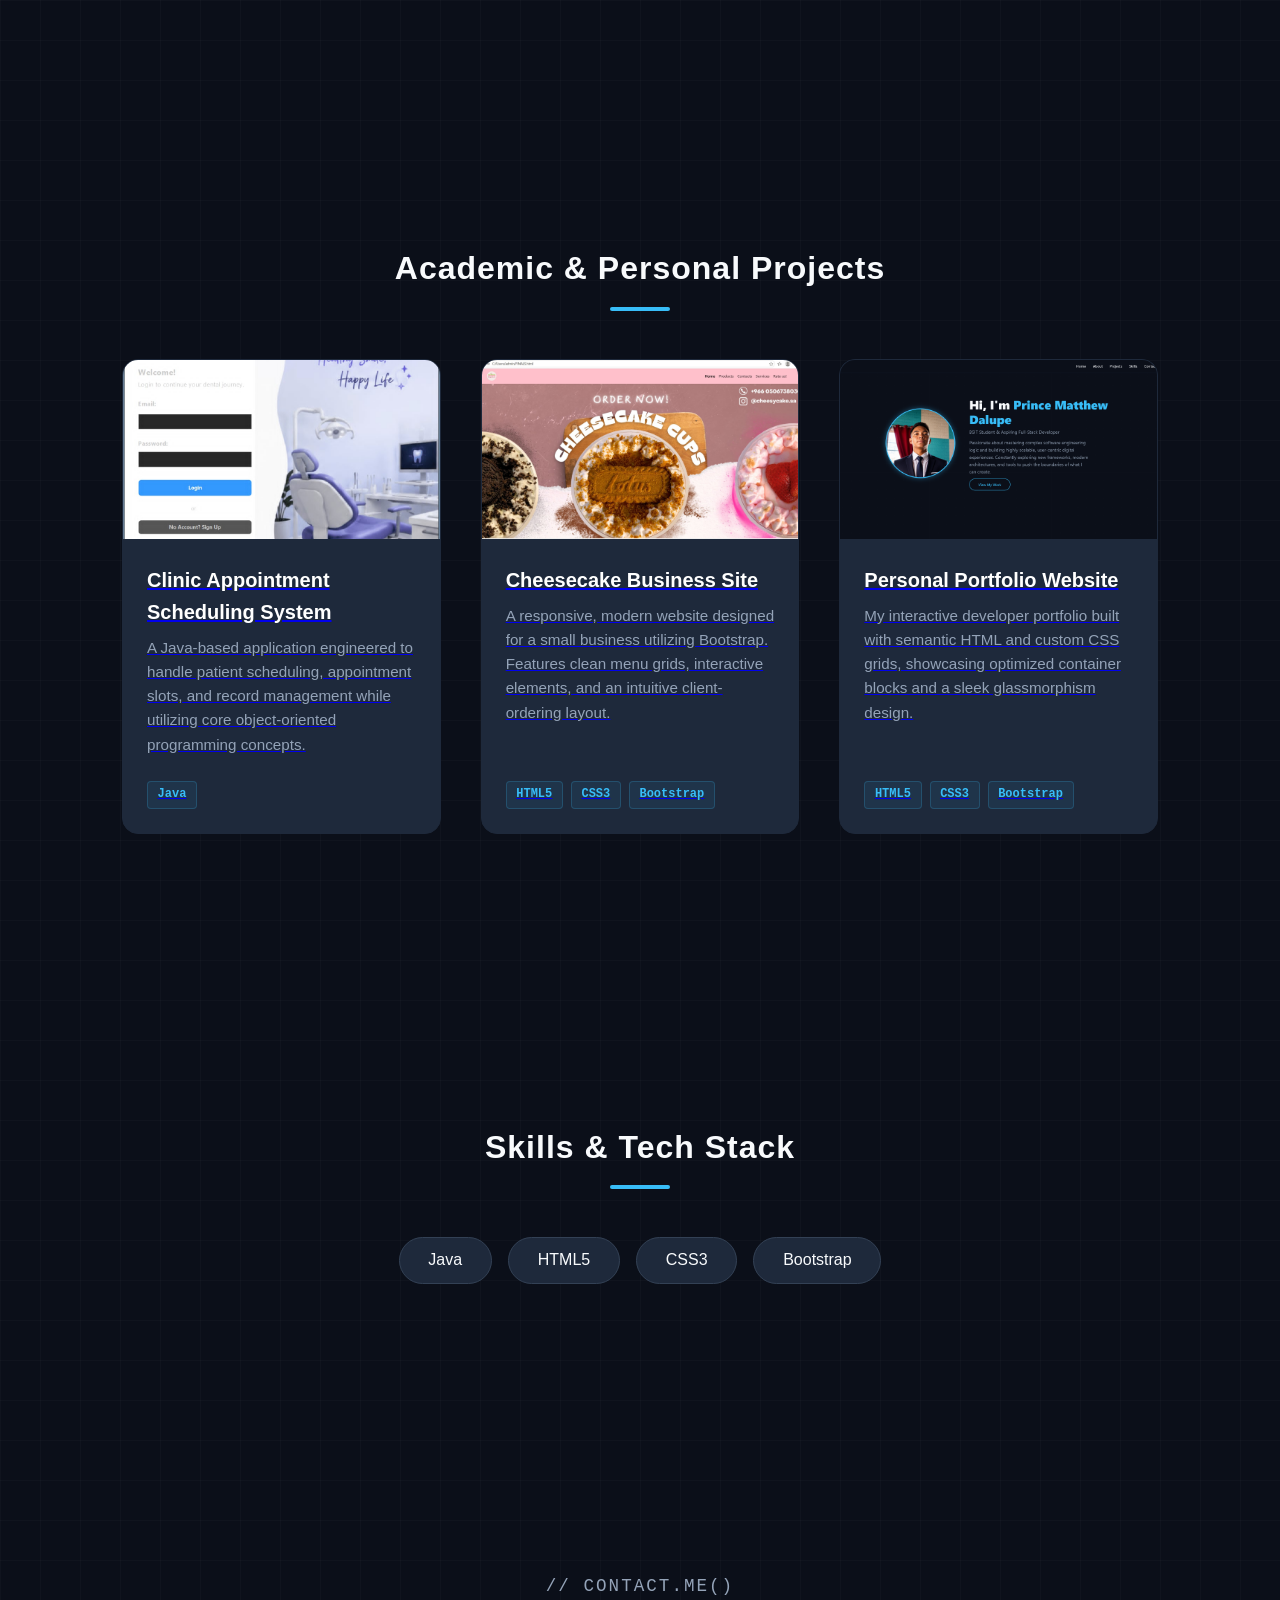
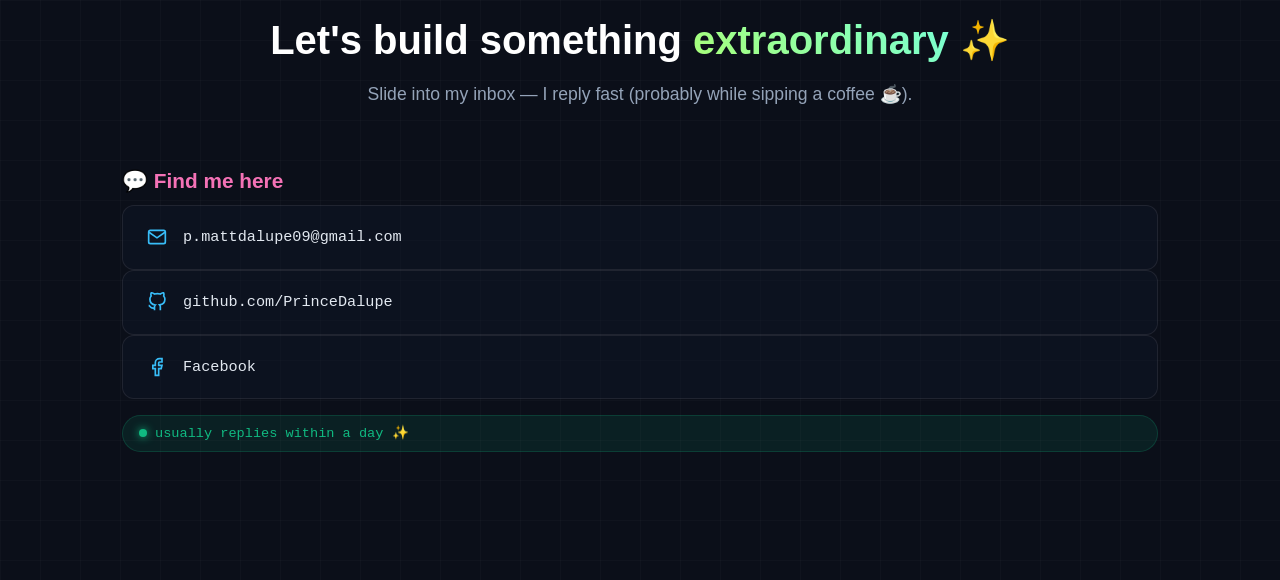
==== commit 489d9a30: "Fix HTML formatting and remove duplicates" ====
--- a/index.html
+++ b/index.html
@@ -153,32 +153,6 @@
                         usually replies within a day ✨
                     </div>
                 </div>
-
-                <form id="contactForm" class="contact-form" action="mailto:p.mattdalupe09@gmail.com" method="GET" enctype="text/plain">
-                    <div class="form-row">
-                        <div class="form-group">
-                            <label>👤 YOUR NAME</label>
-                            <input type="text" name="subject" placeholder="Hi, I'm..." required>
-                        </div>
-                        <div class="form-group">
-                            <label>✉️ YOUR EMAIL</label>
-                            <input type="email" placeholder="you@example.com" required>
-                        </div>
-                    </div>
-                    
-                    <div class="form-group">
-                        <label>💬 YOUR MESSAGE</label>
-                        <textarea rows="5" name="body" placeholder="Tell me about your idea, project, or just say hi 👋" required></textarea>
-                    </div>
-                    
-                    <div class="form-submit-container">
-                        <button type="submit" class="submit-btn">
-                            <span class="default-txt">🚀 Send a message</span>
-                            <span class="success-txt">SENT! ✨</span>
-                        </button>
-                    </div>
-                </form>
-
             </div>
         </section>
 
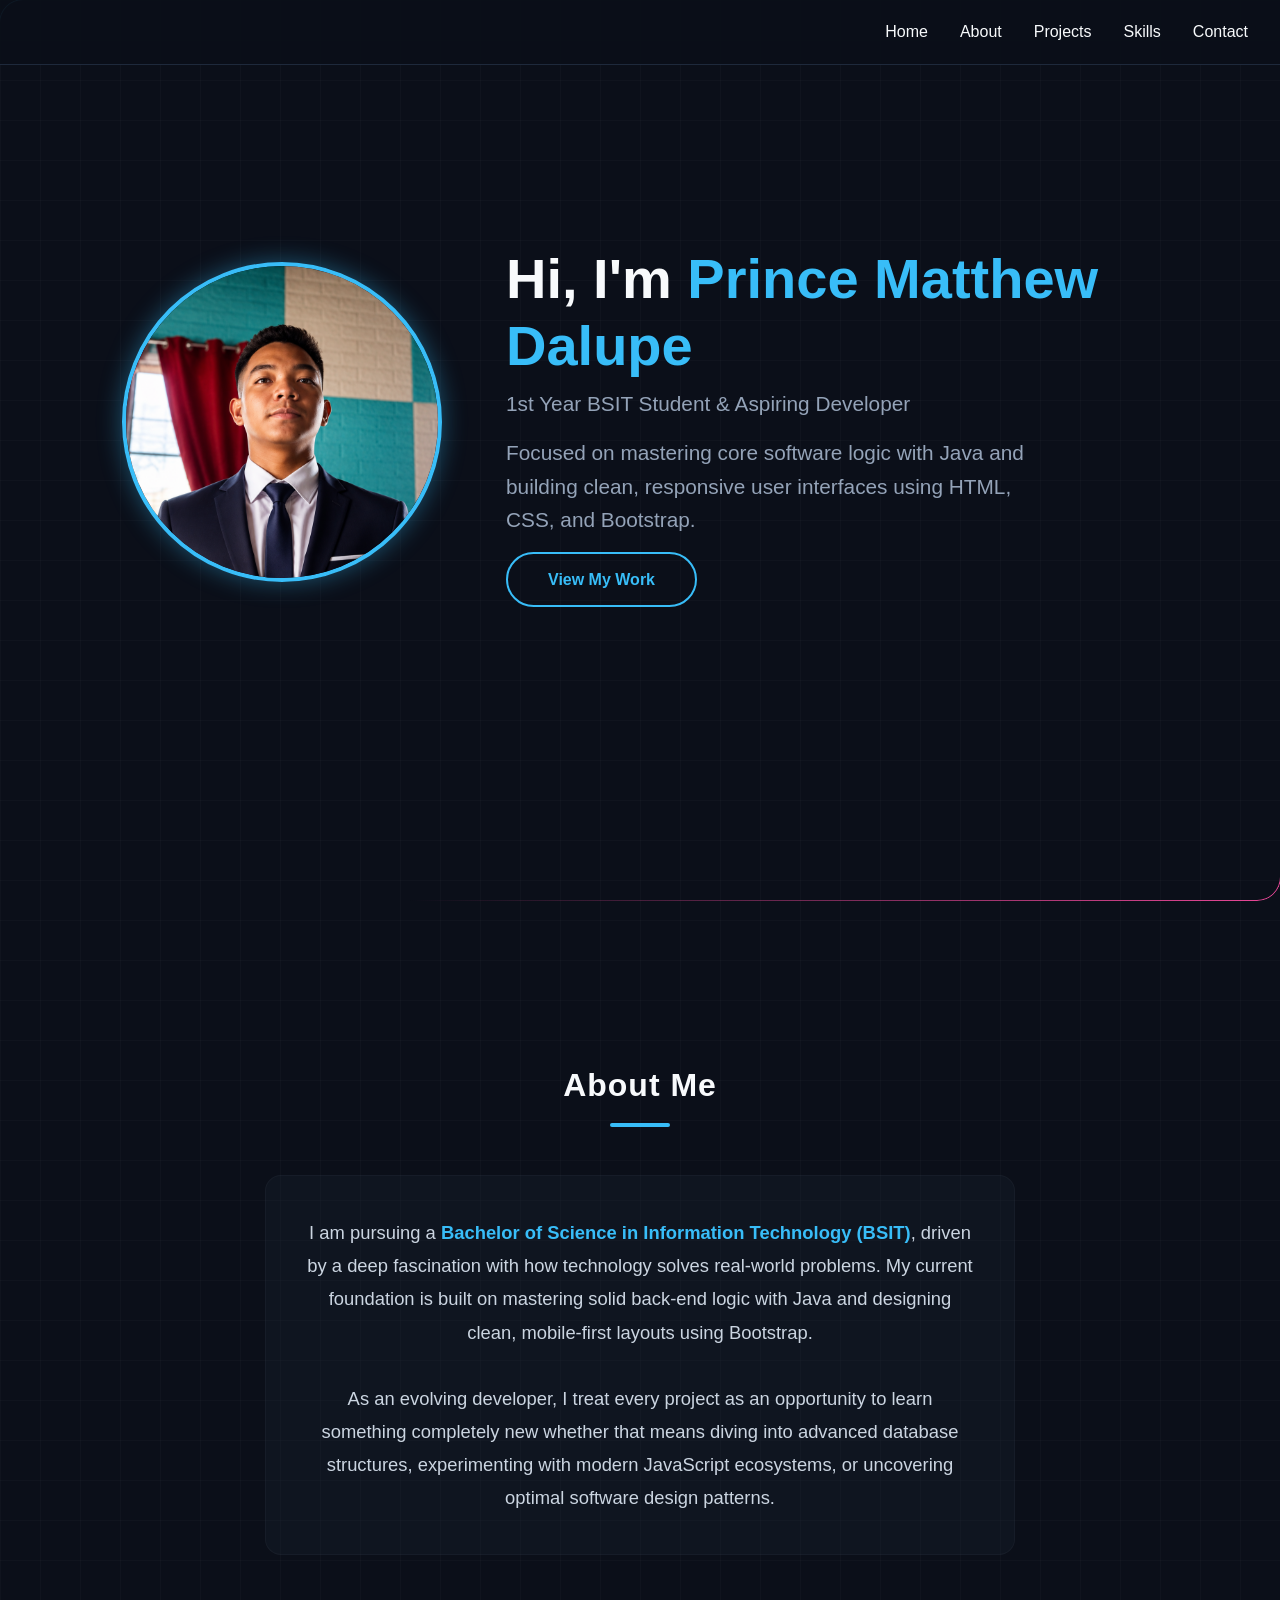
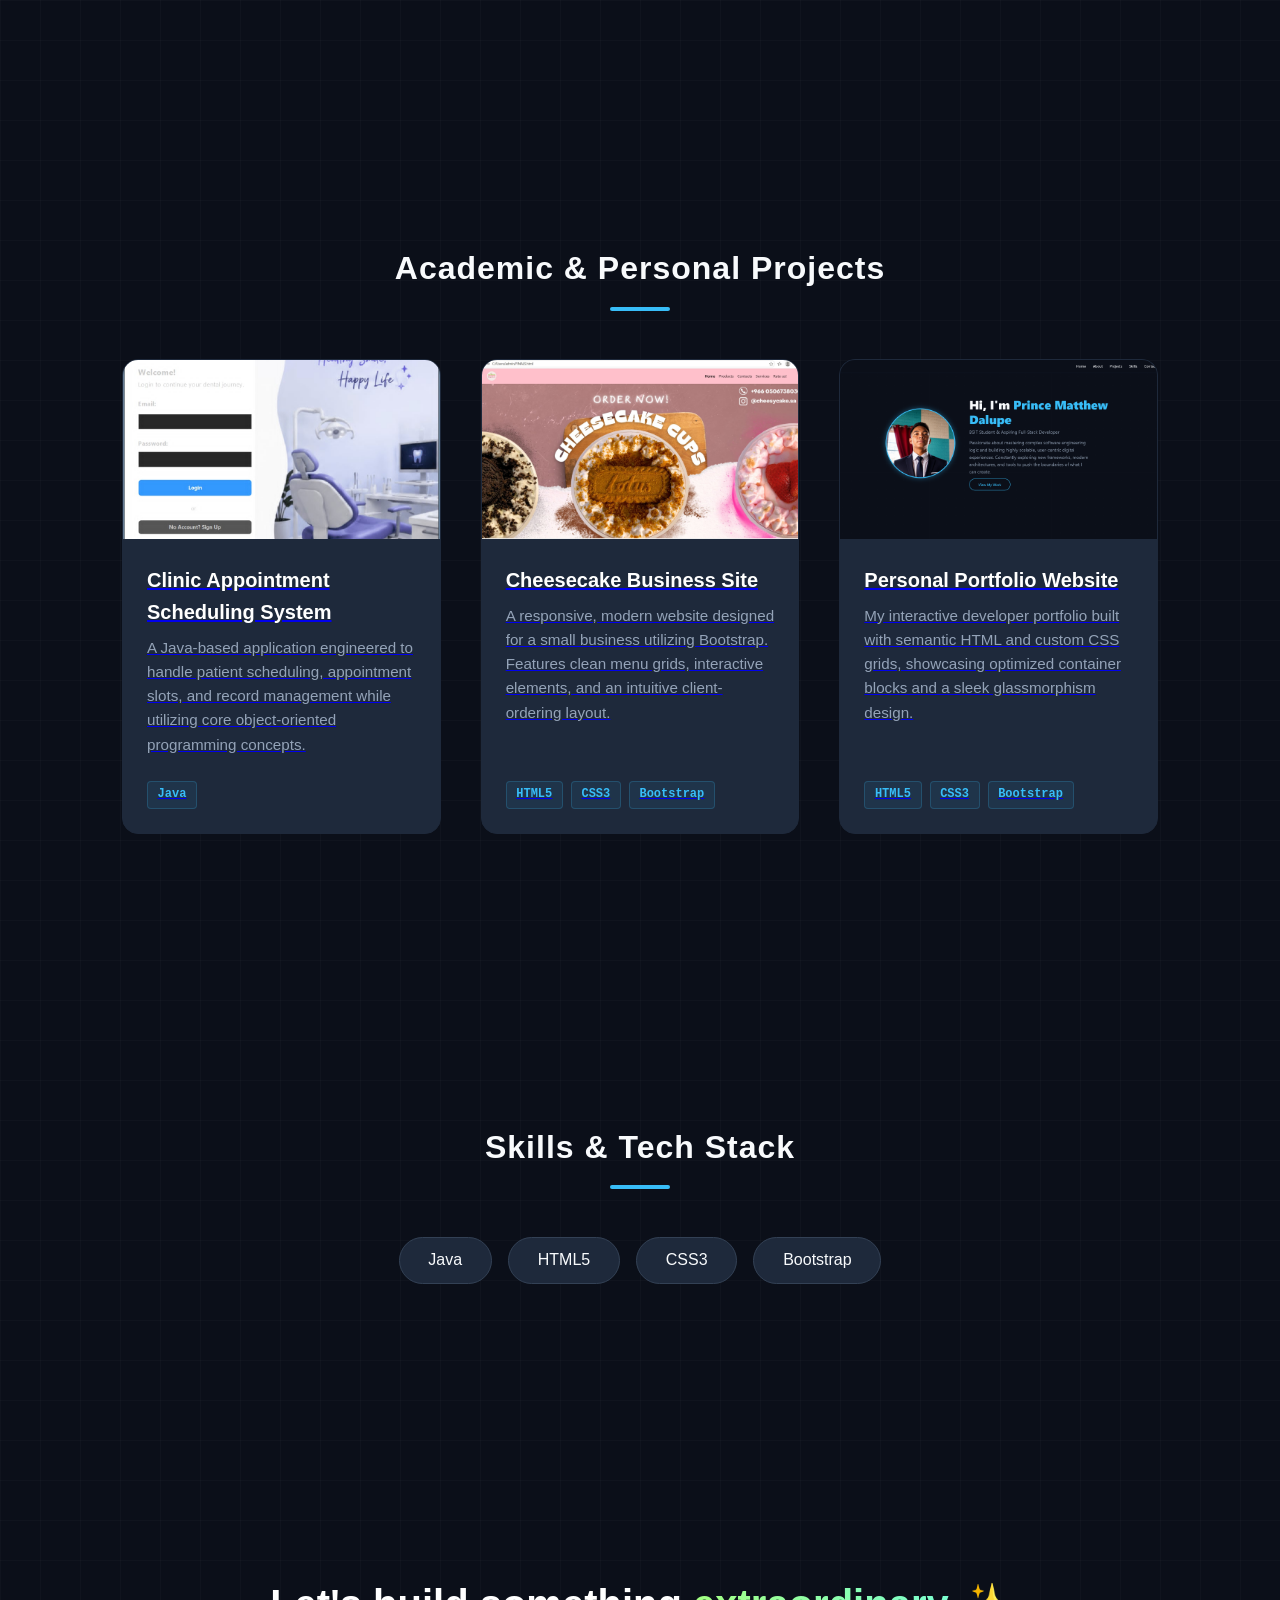
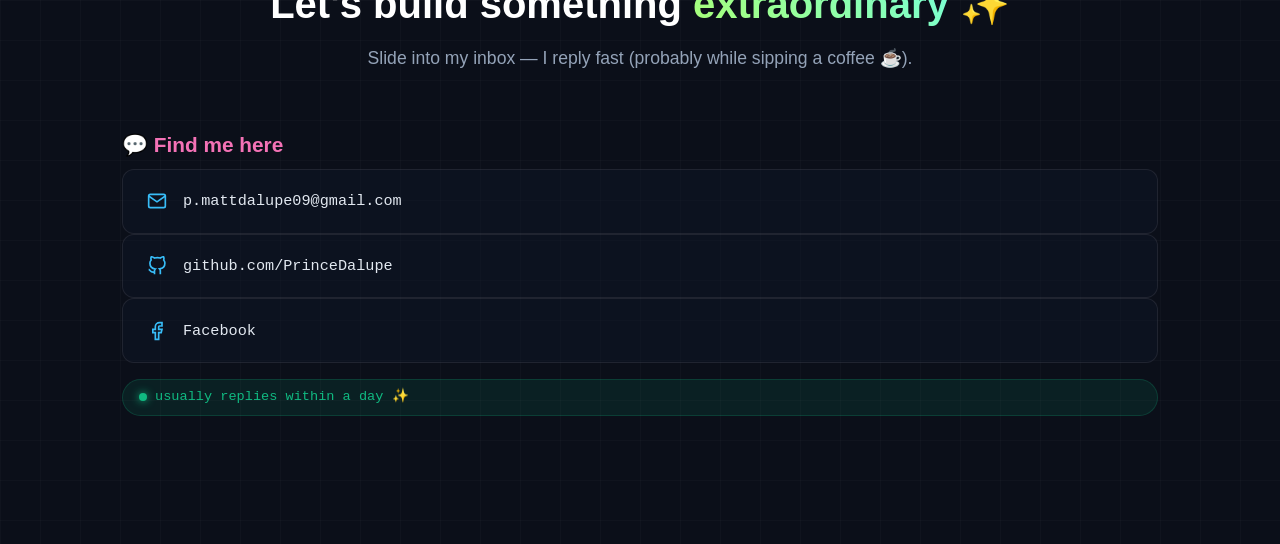
==== commit 0ddc271f: "Fix HTML formatting and remove duplicates" ====
--- a/index.html
+++ b/index.html
@@ -117,7 +117,6 @@
 
         <section id="contact">
             <div class="contact-header">
-                <p class="section-subtitle">// CONTACT.ME()</p>
                 <h2>Let's build something <span class="gradient-text">extraordinary</span> ✨</h2>
                 <p>Slide into my inbox — I reply fast (probably while sipping a coffee ☕).</p>
             </div>
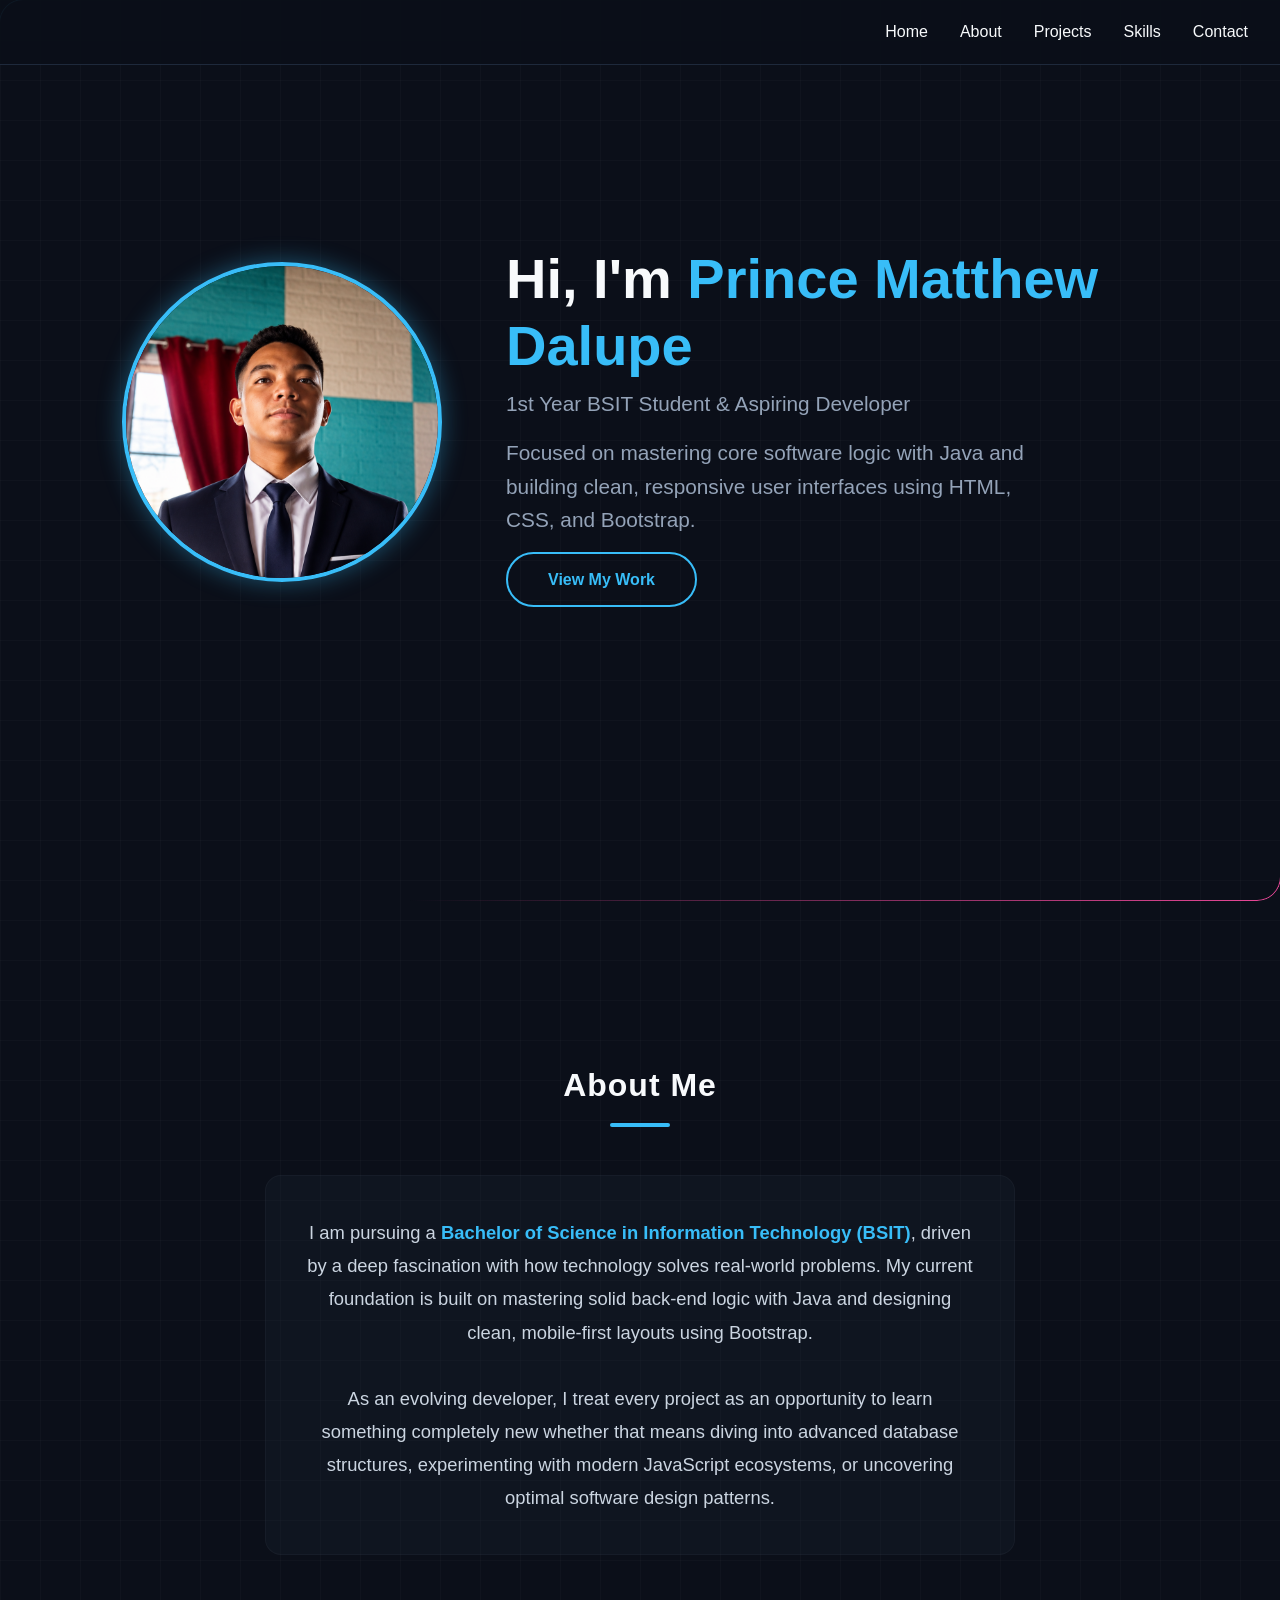
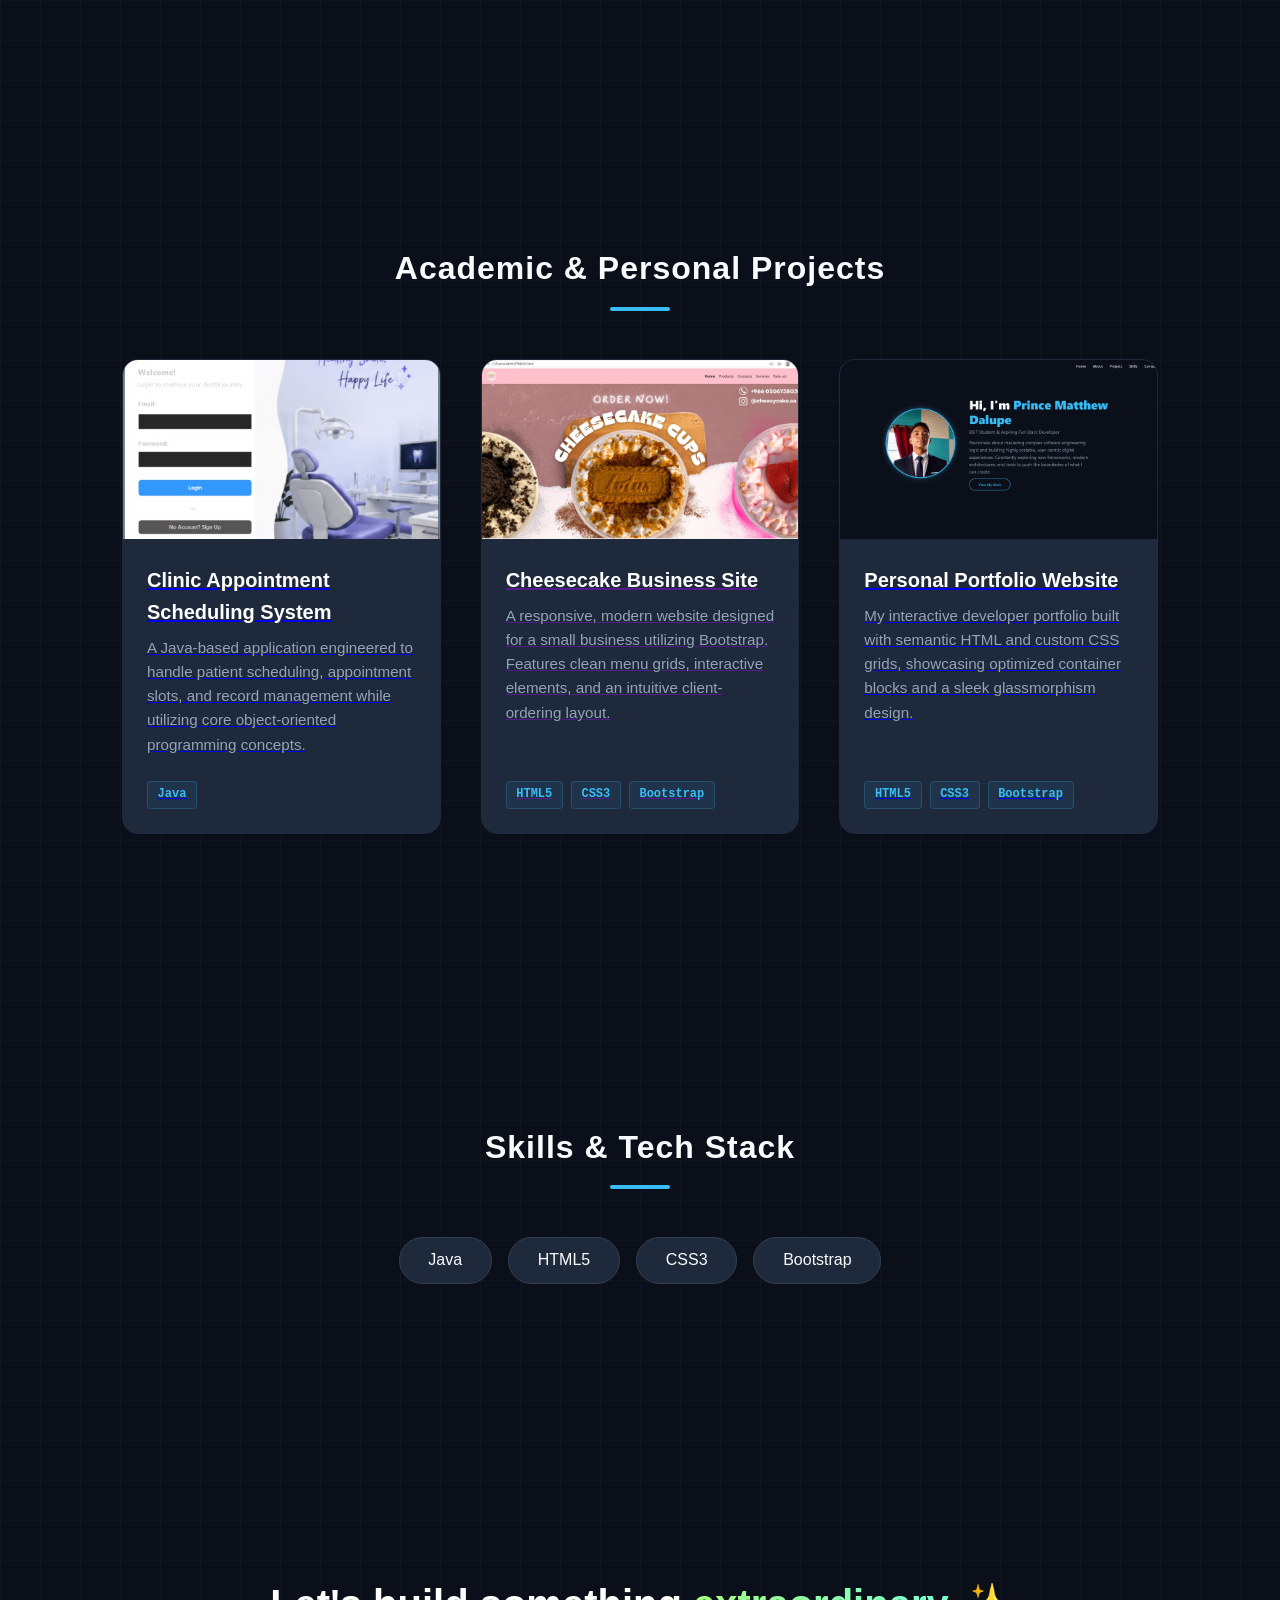
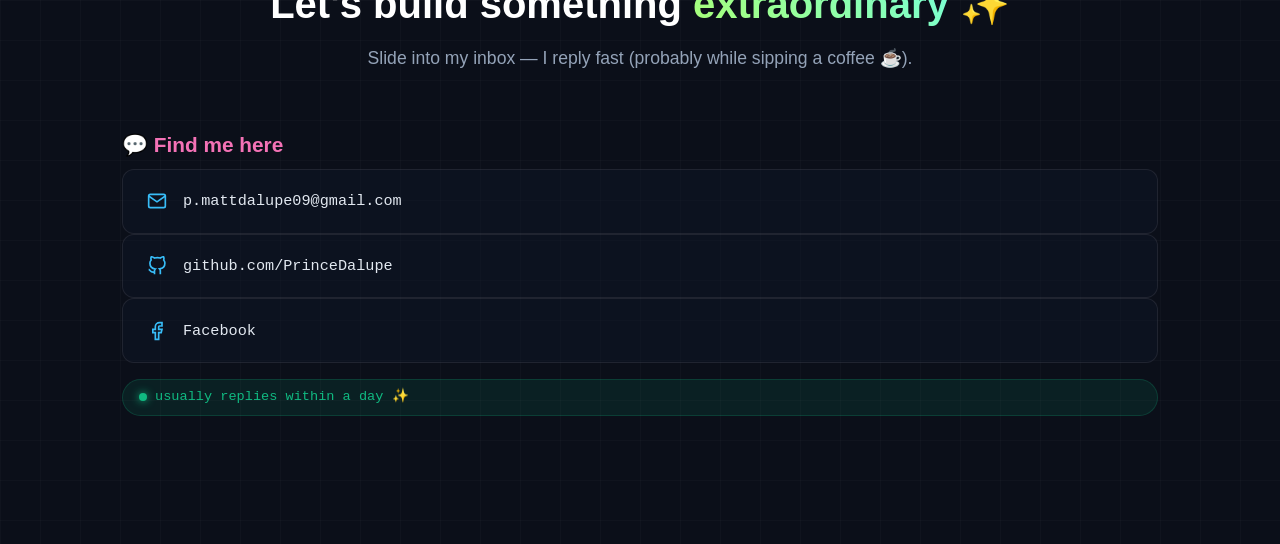
==== commit a750678d: "Fix HTML formatting and restore original content" ====
--- a/index.html
+++ b/index.html
@@ -68,7 +68,7 @@
                     </div>
                 </a>
 
-                <a href="https://github.com/PrinceDalupe/Cheesecake-Business-Site" target="_blank" class="project-card-link">
+                <a href="" target="_blank" class="project-card-link">
                     <div class="card">
                         <div class="card-img-container">
                             <img src="cheesecake.jpg" alt="Cheesecake Business Website" class="card-project-img">
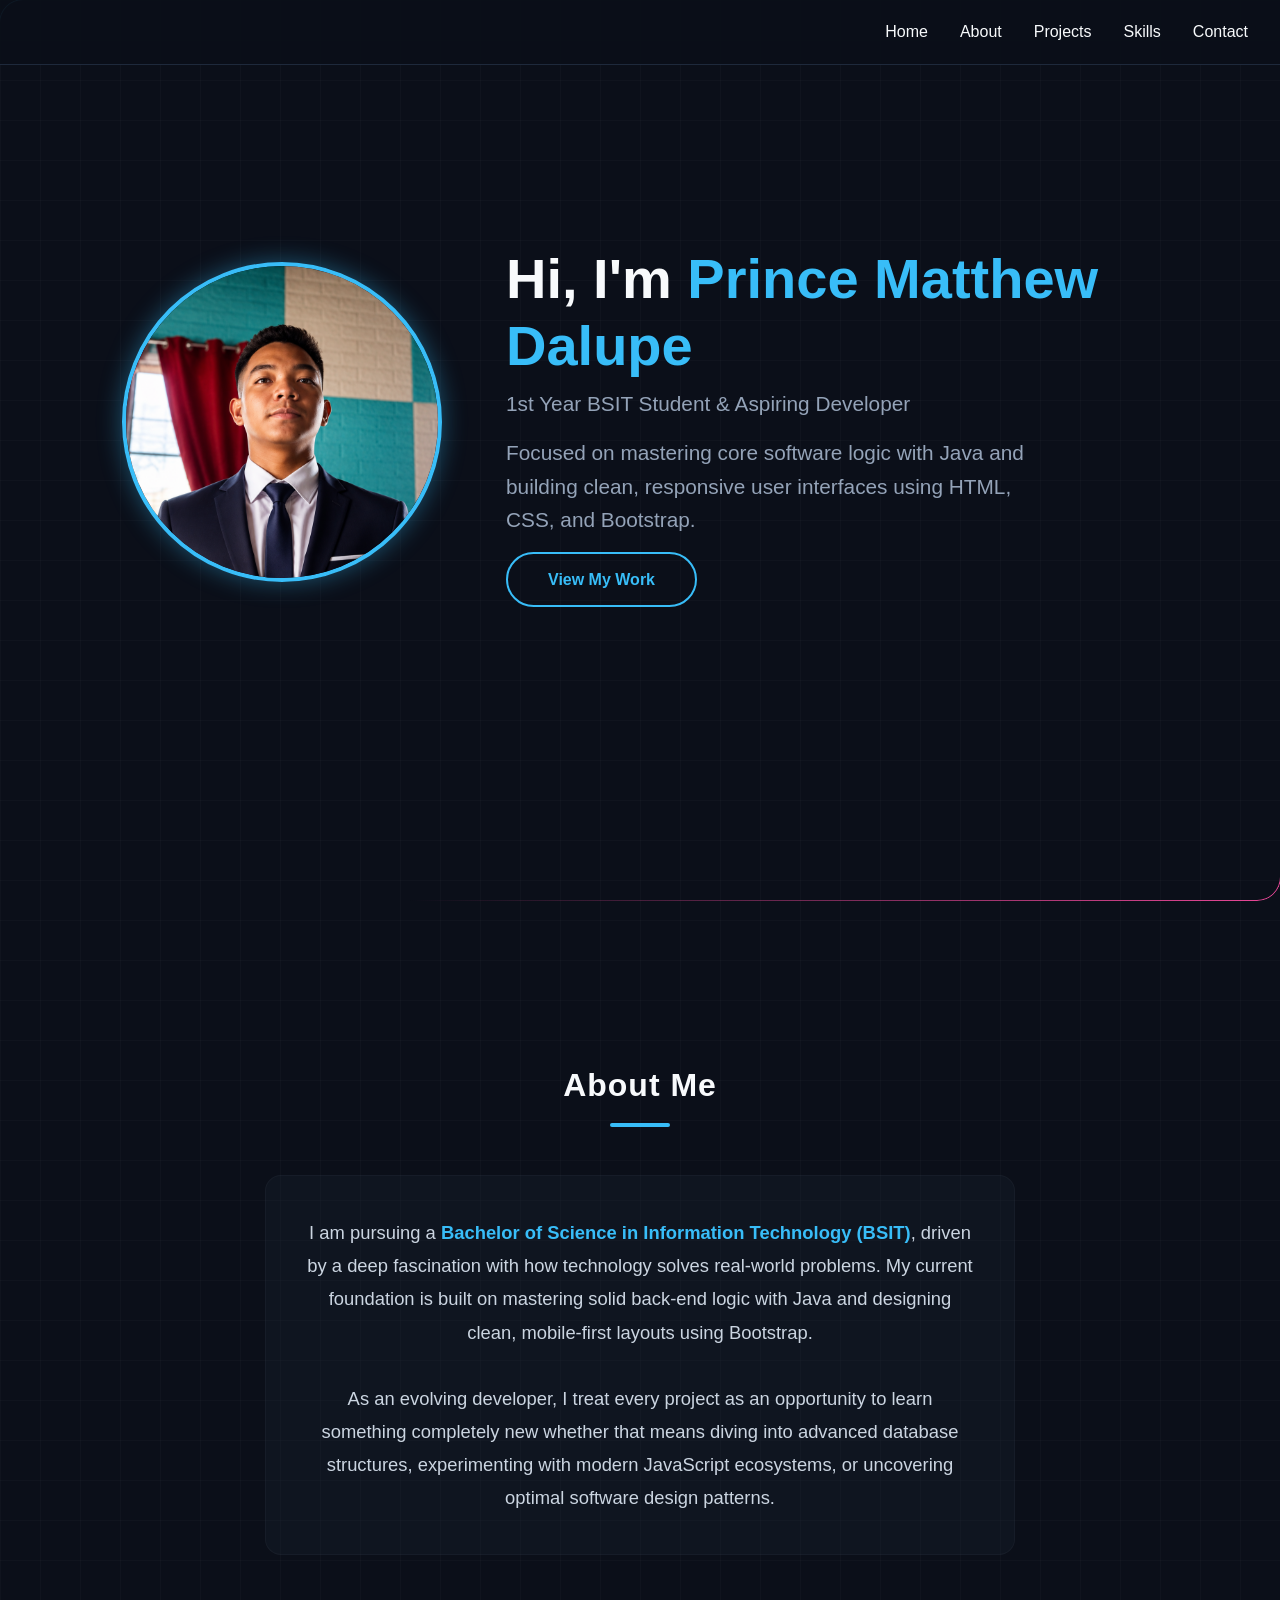
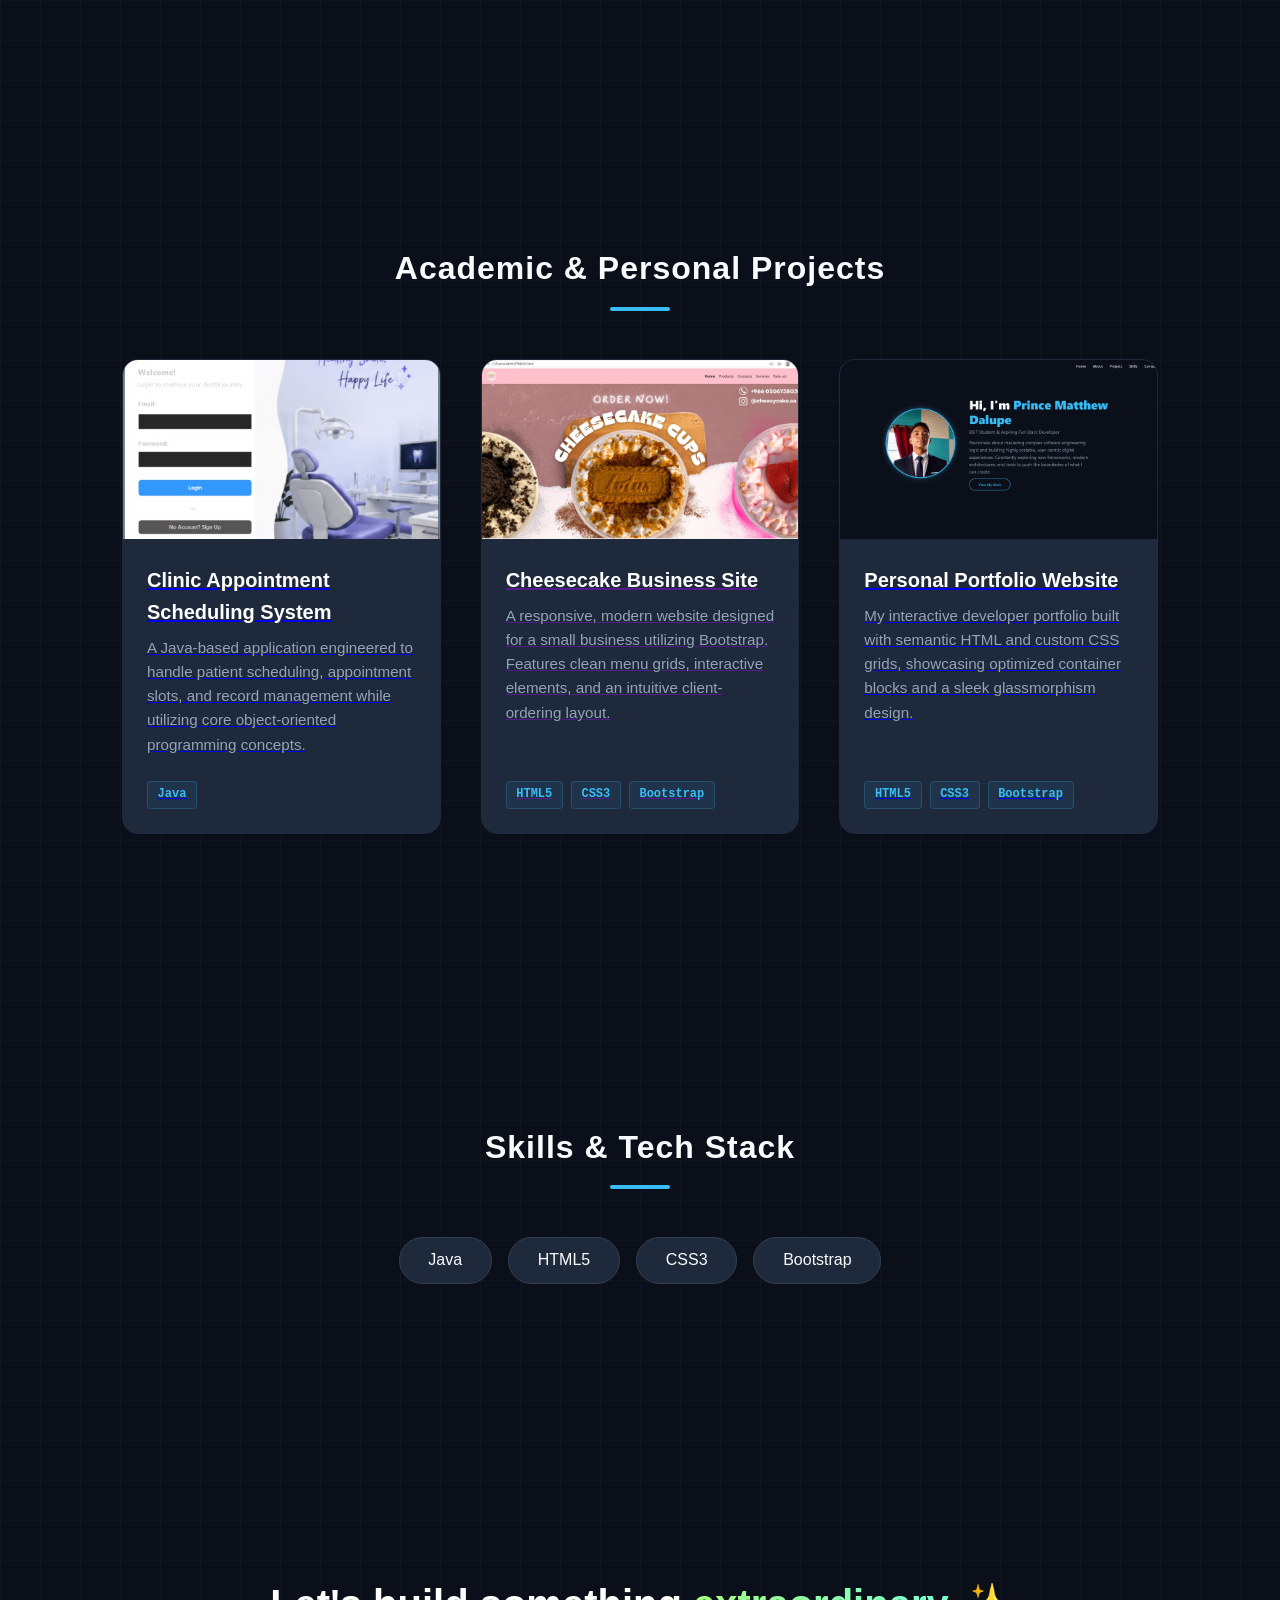
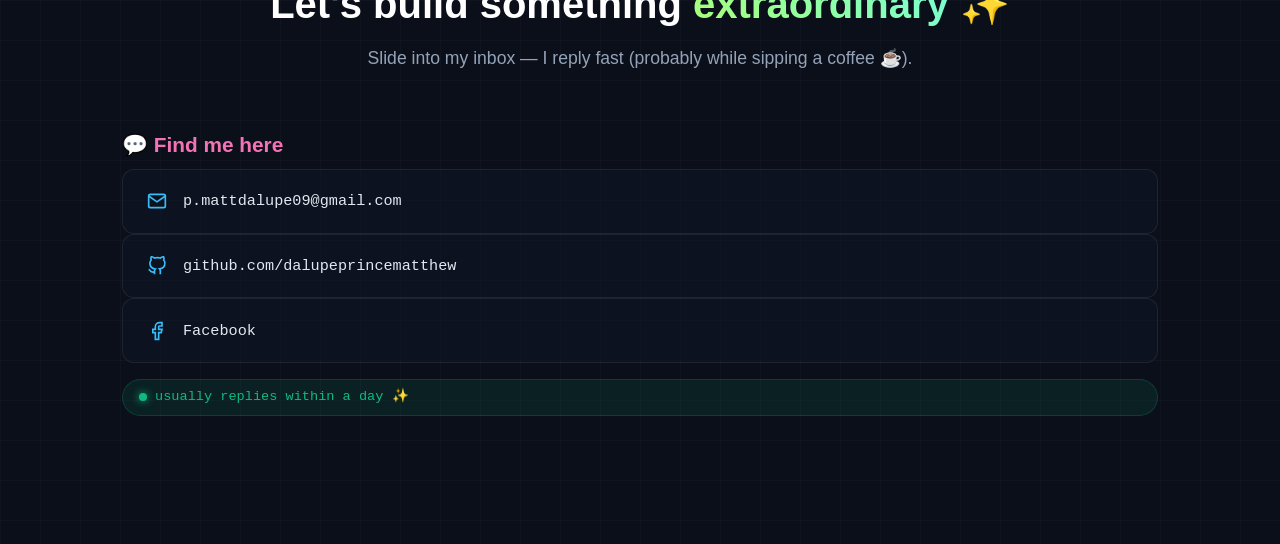
==== commit d76376c9: "Update index.html" ====
--- a/index.html
+++ b/index.html
@@ -136,7 +136,7 @@
                     <a href="https://github.com/dalupeprincematthew" target="_blank" class="info-box-link">
                         <div class="info-box">
                             <svg class="icon-svg" viewBox="0 0 24 24" fill="none" stroke="currentColor" stroke-width="2"><path d="M9 19c-5 1.5-5-2.5-7-3m14 6v-3.87a3.37 3.37 0 0 0-.94-2.61c3.14-.35 6.44-1.54 6.44-7A5.44 5.44 0 0 0 20 4.77 5.07 5.07 0 0 0 19.91 1S18.73.65 16 2.48a13.38 13.38 0 0 0-7 0C6.27.65 5.09 1 5.09 1A5.07 5.07 0 0 0 5 4.77a5.44 5.44 0 0 0-1.5 3.78c0 5.42 3.3 6.61 6.44 7A3.37 3.37 0 0 0 9 18.13V22"></path></svg>
-                            <span class="text">github.com/PrinceDalupe</span>
+                            <span class="text">github.com/dalupeprincematthew</span>
                         </div>
                     </a>
                     
